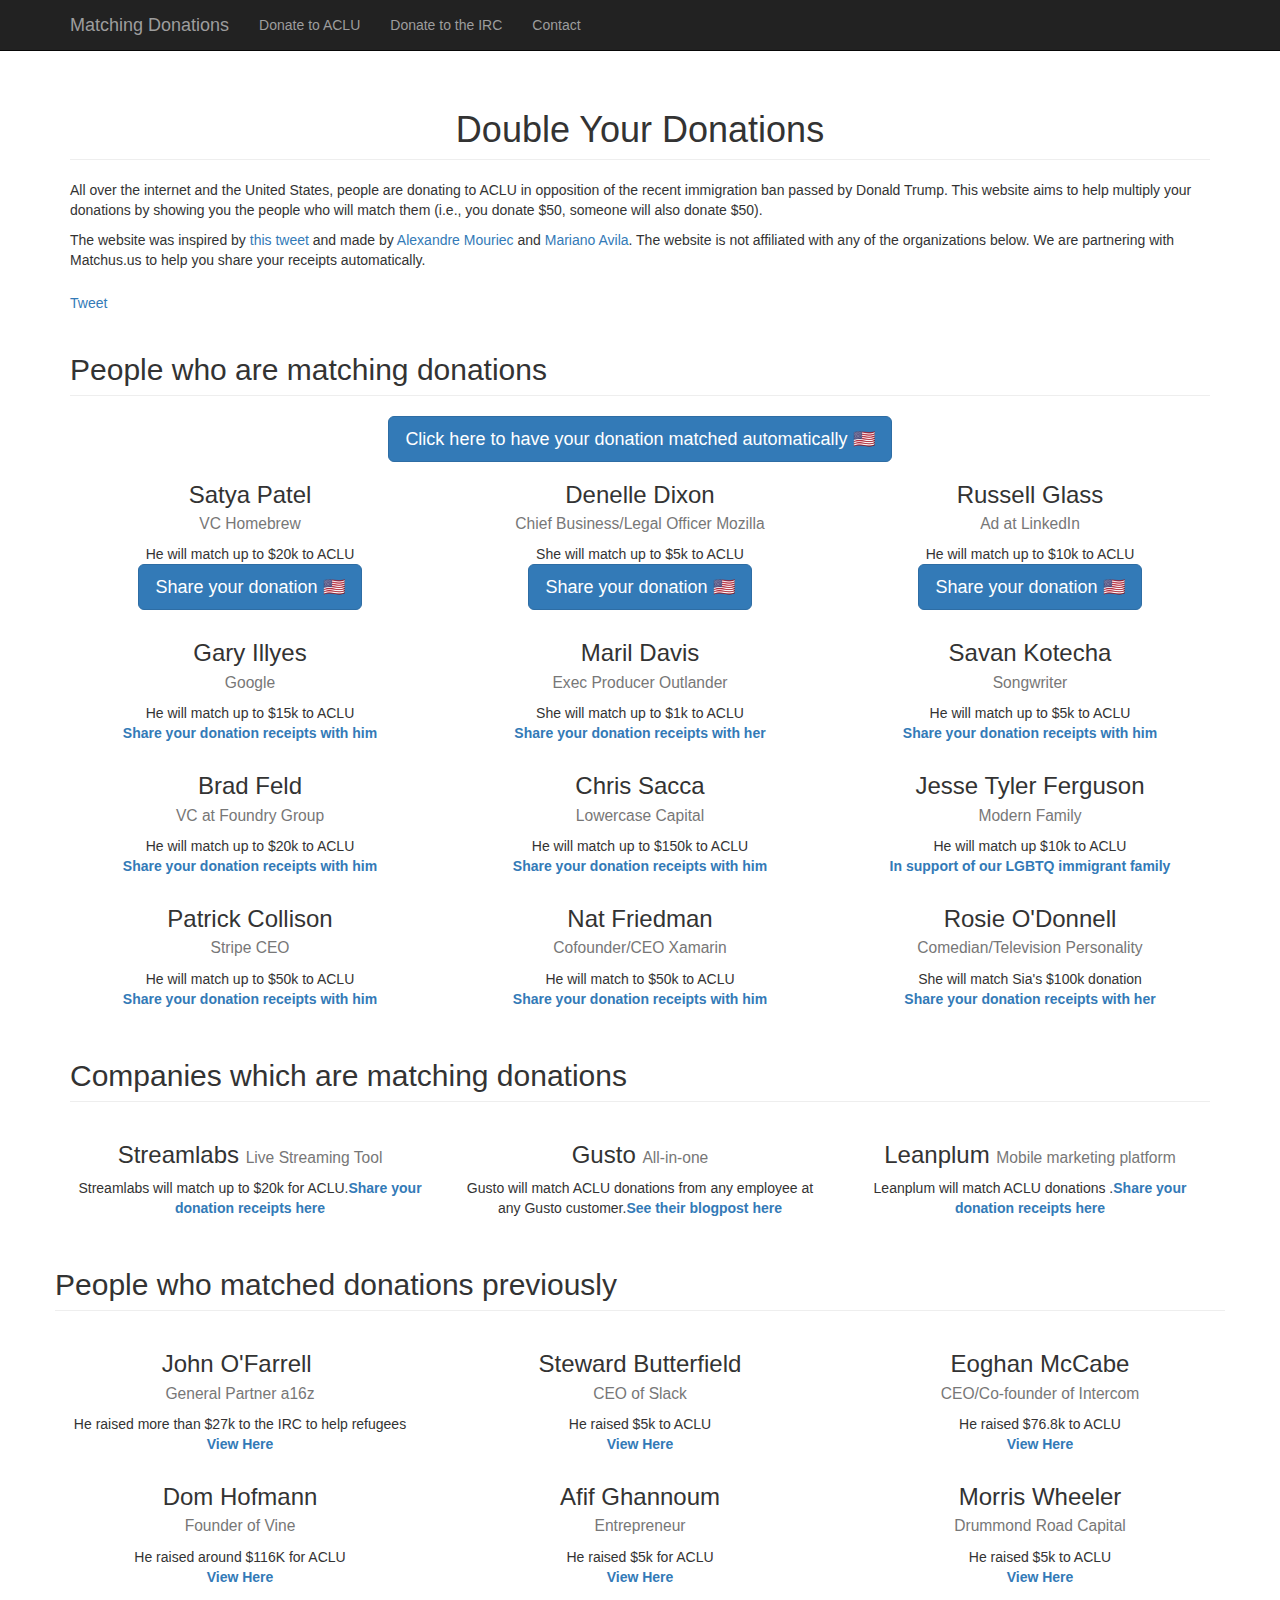
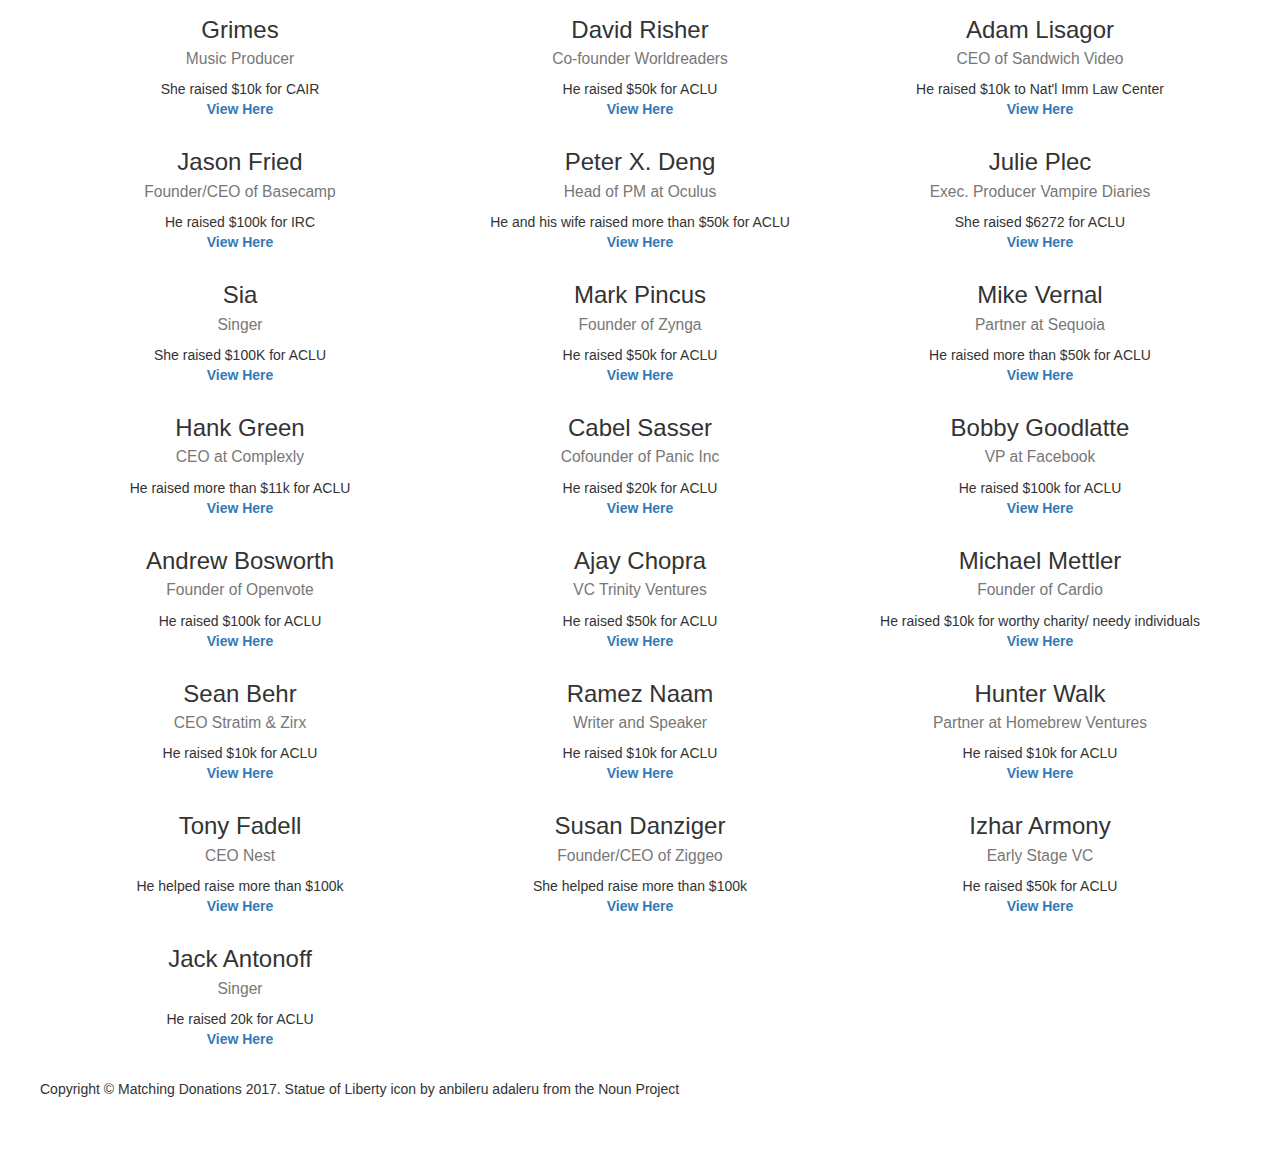
==== index.html @ 0b16f3bb "Update" ====
<!DOCTYPE html>
<html lang="en">

<head>

    <meta charset="utf-8">
    <meta http-equiv="X-UA-Compatible" content="IE=edge">
    <meta name="viewport" content="width=device-width, initial-scale=1">
    <meta name="description" content="">
    <meta name="author" content="">

    <title>Matching Donations</title>

    <!-- Bootstrap Core CSS -->
    <link href="css/bootstrap.min.css" rel="stylesheet">

    <!-- Custom CSS -->
    <link href="css/round-about.css" rel="stylesheet">
    <!-- Place favicon.ico and apple-touch-icon.png in the root directory -->
  	<link rel="shortcut icon" href="/favicon.ico" type="image/x-icon">
	<link rel="icon" href="/favicon.ico" type="image/x-icon">
	<script>
	  (function(i,s,o,g,r,a,m){i['GoogleAnalyticsObject']=r;i[r]=i[r]||function(){
	  (i[r].q=i[r].q||[]).push(arguments)},i[r].l=1*new Date();a=s.createElement(o),
	  m=s.getElementsByTagName(o)[0];a.async=1;a.src=g;m.parentNode.insertBefore(a,m)
	  })(window,document,'script','https://www.google-analytics.com/analytics.js','ga');

	  ga('create', 'UA-81465752-2', 'auto');
	  ga('send', 'pageview');

	</script>
    <!-- HTML5 Shim and Respond.js IE8 support of HTML5 elements and media queries -->
    <!-- WARNING: Respond.js doesn't work if you view the page via file:// -->
    <!--[if lt IE 9]>
        <script src="https://oss.maxcdn.com/libs/html5shiv/3.7.0/html5shiv.js"></script>
        <script src="https://oss.maxcdn.com/libs/respond.js/1.4.2/respond.min.js"></script>
    <![endif]-->

</head>

<body>

    <!-- Navigation -->
    <nav class="navbar navbar-inverse navbar-fixed-top" role="navigation">
        <div class="container">
            <!-- Brand and toggle get grouped for better mobile display -->
            <div class="navbar-header">
                <button type="button" class="navbar-toggle" data-toggle="collapse" data-target="#bs-example-navbar-collapse-1">
                    <span class="sr-only">Toggle navigation</span>
                    <span class="icon-bar"></span>
                    <span class="icon-bar"></span>
                    <span class="icon-bar"></span>
                </button>
                <a class="navbar-brand" href="#">Matching Donations</a>
            </div>
            <!-- Collect the nav links, forms, and other content for toggling -->
            <div class="collapse navbar-collapse" id="bs-example-navbar-collapse-1">
                <ul class="nav navbar-nav">
                    <li>
                        <a href="https://action.aclu.org/secure/donate-to-aclu" target="_blank">Donate to ACLU</a>
                    </li>
                    <li>
                        <a href="https://help.rescue.org/donate" target="_blank">Donate to the IRC</a>
                    </li>
                    <li>
                        <a href="https://alexandremouriec.typeform.com/to/BqnTBS" data-mode="1" target="_blank">Contact</a>
						<script>(function(){var qs,js,q,s,d=document,gi=d.getElementById,ce=d.createElement,gt=d.getElementsByTagName,id='typef_orm',b='https://s3-eu-west-1.amazonaws.com/share.typeform.com/';if(!gi.call(d,id)){js=ce.call(d,'script');js.id=id;js.src=b+'share.js';q=gt.call(d,'script')[0];q.parentNode.insertBefore(js,q)}id=id+'_';if(!gi.call(d,id)){qs=ce.call(d,'link');qs.rel='stylesheet';qs.id=id;qs.href=b+'share-button.css';s=gt.call(d,'head')[0];s.appendChild(qs,s)}})()</script>

                    </li>
                </ul>
            </div>
            <!-- /.navbar-collapse -->
        </div>
        <!-- /.container -->
    </nav>

    <!-- Page Content -->
    <div class="container">

        <!-- Introduction Row -->
        <div class="row">
            <div class="col-lg-12">
                <center><h1 class="page-header">Double Your Donations</h1></center>
                <p>All over the internet and the United States, people are donating to ACLU in opposition of the recent immigration ban passed by Donald Trump. This website aims to help multiply your donations by showing you the people who will match them (i.e., you donate $50, someone will also donate $50).</p>
                <p>The website was inspired by <a href="https://twitter.com/leepnet/status/825821432298905600">this tweet</a> and made by <a href="https://twitter.com/mrcalexandre">Alexandre Mouriec</a> and <a href="https://twitter.com/marianoaavila">Mariano Avila</a>. The website is not affiliated with any of the organizations below.
                We are partnering with Matchus.us to help you share your receipts automatically.</p>
            </div>
        </div>
        <a href="https://twitter.com/share" class="twitter-share-button" data-url="http://matchingdonations.us" data-text="If you want to donate to the @ACLU & get it matched, you can send your receipts to these people :" data-size="large" data-hashtags="matchingdonations" data-dnt="true">Tweet</a> <script>!function(d,s,id){var js,fjs=d.getElementsByTagName(s)[0],p=/^http:/.test(d.location)?'http':'https';if(!d.getElementById(id)){js=d.createElement(s);js.id=id;js.src=p+'://platform.twitter.com/widgets.js';fjs.parentNode.insertBefore(js,fjs);}}(document, 'script', 'twitter-wjs');</script>

        <iframe src="https://www.facebook.com/plugins/share_button.php?href=http%3A%2F%2Fmatchingdonations.us&layout=button_count&size=large&mobile_iframe=true&width=103&height=28&appId" width="103" height="28" style="border:none;overflow:hidden" scrolling="no" frameborder="0" allowTransparency="true"></iframe>

        <!-- Donations Row -->
        <div class="row">
            <div class="col-lg-12">
                <h2 class="page-header">People who are matching donations</h2>
            </div>
            <center><a target="_blank" href="http://matchus.us/aclu-matchers/"><button type="button" class="btn btn-primary btn-lg">Click here to have your donation matched automatically 🇺🇸</button></a></center>
            <div class="col-lg-4 col-sm-6 text-center">
                <img class="img-circle img-responsive img-center" src="https://pbs.twimg.com/profile_images/3020936963/4c05868072f5c50bf9613edb9afd33c9_200x200.png" alt="">
                <h3>Satya Patel
                <small><br>VC Homebrew</br></small>
                </h3>
                <p>He will match up to $20k to ACLU <strong><!--<a href="https://twitter.com/satyap/status/826507610518024192" target="_blank"><br>Share your donation receipts with him</br></a>--><a target="_blank" href="https://twitter.com/satyap/status/826507610518024192"><button type="button" class="btn btn-primary btn-lg">Share your donation 🇺🇸</button></a></strong></p>
                
            </div>
            <div class="col-lg-4 col-sm-6 text-center">
                <img class="img-circle img-responsive img-center" src="https://pbs.twimg.com/profile_images/770756947293249536/P8hnCiLa_200x200.jpg" alt="">
                <h3>Denelle Dixon
                <small><br>Chief Business/Legal Officer Mozilla</br></small>
                </h3>
                <p>She will match up to $5k to ACLU <strong><a target="_blank" href="https://twitter.com/DenelleDixon/status/825570792834347010"><button type="button" class="btn btn-primary btn-lg">Share your donation 🇺🇸</button></a></strong></p>
            </div>
            <div class="col-lg-4 col-sm-6 text-center">
                <img class="img-circle img-responsive img-center" src="https://pbs.twimg.com/profile_images/473261320138018816/L3corM5O_200x200.jpeg" alt="">
                <h3>Russell Glass
                <small><br>Ad at LinkedIn</br></small>
                </h3>
                <p>He will match up to $10k to ACLU <strong><a target="_blank" href="https://twitter.com/glassruss/status/825602771801903104"><button type="button" class="btn btn-primary btn-lg">Share your donation 🇺🇸</button></a></strong></p>
            </div>
            <div class="col-lg-4 col-sm-6 text-center">
                <img class="img-circle img-responsive img-center" src="https://pbs.twimg.com/profile_images/801668290741469184/ZCtOB3-Q_200x200.jpg" alt="">
                <h3>Gary Illyes
                <small><br>Google</br></small>
                </h3>
                <p>He will match up to $15k to ACLU <strong><a href="https://twitter.com/methode/status/825786829295190016" target="_blank"><br>Share your donation receipts with him</br></a></strong></p>
            </div>
            <div class="col-lg-4 col-sm-6 text-center">
                <img class="img-circle img-responsive img-center" src="https://pbs.twimg.com/profile_images/797417124318810112/NVqMETqO_200x200.jpg" alt="">
                <h3>Maril Davis
                <small><br>Exec Producer Outlander</br></small>
                </h3>
                <p>She will match up to $1k to ACLU <strong><a href="https://twitter.com/NightMaril/status/825635784761950209" target="_blank"><br>Share your donation receipts with her</br></a></strong></p>
            </div>
            <div class="col-lg-4 col-sm-6 text-center">
                <img class="img-circle img-responsive img-center" src="https://pbs.twimg.com/profile_images/682822635374297089/OOt2vKcR_200x200.jpg" alt="">
                <h3>Savan Kotecha
                <small><br>Songwriter</br></small>
                </h3>
                <p>He will match up to $5k to ACLU <strong><a href="https://twitter.com/Savan_Kotecha/status/825804383535271936" target="_blank"><br>Share your donation receipts with him</br></a></strong></p>
            </div>
            
           <div class="col-lg-4 col-sm-6 text-center">
                <img class="img-circle img-responsive img-center" src="https://pbs.twimg.com/profile_images/441605100440547328/vJhIbf6j_200x200.png" alt="">
                <h3>Brad Feld
                <small> <br>VC at Foundry Group</br></small>
                </h3>
                <p>He will match up to $20k to ACLU <strong><a href="https://twitter.com/bfeld/status/825810738371502085" target="_blank"><br>Share your donation receipts with him</br></a></strong></p>
            </div>
            <div class="col-lg-4 col-sm-6 text-center">
                <img class="img-circle img-responsive img-center" src="https://pbs.twimg.com/profile_images/668902554957316096/IpjBGyjC_200x200.jpg" alt="">
                <h3>Chris Sacca
                    <small><br> Lowercase Capital</br> </small>
                </h3>
                <p>He will match up to $150k to ACLU <strong><a href="https://twitter.com/sacca/status/825475296614707200" target="_blank"><br>Share your donation receipts with him</br> </a></strong></p>
            </div>
            <div class="col-lg-4 col-sm-6 text-center">
                <img class="img-circle img-responsive img-center" src="https://pbs.twimg.com/profile_images/722285637152477184/aS_U20az_200x200.jpg" alt="">
                <h3>Jesse Tyler Ferguson
                    <small> <br>Modern Family</br> </small>
                </h3>
                <p>He will match up $10k to ACLU <strong><a href="https://twitter.com/jessetyler/status/825902434664845313" target="_blank"><br>In support of our LGBTQ immigrant family</br></a></strong></p>
            </div>
            <div class="col-lg-4 col-sm-6 text-center">
                <img class="img-circle img-responsive img-center" src="https://pbs.twimg.com/profile_images/825622525342199809/_iAaSUQf_200x200.jpg" alt="">
                <h3>Patrick Collison
                    <small><br>Stripe CEO</br></small>
                </h3>
                <p>He will match up to $50k to ACLU <strong><a href="https://twitter.com/patrickc/status/825822726166237184" target="_blank"><br>Share your donation receipts with him</br></a></strong></p>
            </div>
            <div class="col-lg-4 col-sm-6 text-center">
                <img class="img-circle img-responsive img-center" src="https://pbs.twimg.com/profile_images/1677873294/image_200x200.jpg" alt="">
                <h3>Nat Friedman
                    <small><br>Cofounder/CEO Xamarin</br></small>
                </h3>
                <p>He will match to $50k to ACLU <strong><a href="https://twitter.com/natfriedman/status/825804757864325121" target="_blank"><br>Share your donation receipts with him</br> </a></strong></p>
            </div>
            <div class="col-lg-4 col-sm-6 text-center">
                <img class="img-circle img-responsive img-center" src="https://images.bwwstatic.com/columnpic6/200200D28C96D3-01E6-C3E4-448D5918470D1477.jpg" alt="">
                <h3>Rosie O'Donnell
                    <small><br>Comedian/Television Personality</br></small>
                </h3>
                <p>She will match Sia's $100k donation <strong><a href="https://twitter.com/Rosie/status/825536012763983872" target="_blank"><br>Share your donation receipts with her</br></a></strong></p>
            </div>
            
            
        </div>
<!-- Companies Donations Row -->
        <div class="row">
            <div class="col-lg-12">
                <h2 class="page-header">Companies which are matching donations</h2>
            </div>
            <div class="col-lg-4 col-sm-6 text-center">
                <img class="img-circle img-responsive img-center" src="https://pbs.twimg.com/profile_images/814330433211080704/0a0GK0bT_200x200.jpg" alt="">
                <h3>Streamlabs
                    <small>Live Streaming Tool</small>
                </h3>
                <p>Streamlabs will match up to $20k for ACLU.<strong><a href="https://twitter.com/StreamlabsHQ" target="_blank">Share your donation receipts here</a></strong></p>
            </div>
            <div class="col-lg-4 col-sm-6 text-center">
                <img class="img-circle img-responsive img-center" src="https://pbs.twimg.com/profile_images/755183199580413952/u73fF5HB_200x200.jpg" alt="">
                <h3>Gusto
                    <small>All-in-one</small>
                </h3>
                <p>Gusto will match ACLU donations from any employee at any Gusto customer.<strong><a href="http://gusto.com/blog/gusto-giving-stand-up-for-equal-rights/" target="_blank">See their blogpost here</a></strong></p>
            </div>
            <div class="col-lg-4 col-sm-6 text-center">
                <img class="img-circle img-responsive img-center" src="https://pbs.twimg.com/profile_images/747463012454277120/bBJhf9uf_200x200.jpg" alt="">
                <h3>Leanplum
                    <small>Mobile marketing platform</small>
                </h3>
                <p>Leanplum will match ACLU donations .<strong><a href="https://twitter.com/leanplum/status/826550731347992579" target="_blank">Share your donation receipts here</a></strong></p>
            </div>
            
<!-- Past Donations Row -->
        <div class="row">
            <div class="col-lg-12">
                <h2 class="page-header">People who matched donations previously</h2>
            </div>
            <div class="col-lg-4 col-sm-6 text-center">
                <img class="img-circle img-responsive img-center" src="https://pbs.twimg.com/profile_images/1639313949/ofarrell_john_abosch_200x200.jpg" alt="">
                <h3>John O'Farrell
‏               <small><br>General Partner a16z</br></small>
                </h3>
                <p>He raised more than $27k to the IRC to help refugees <strong><a href="https://twitter.com/johnofa/status/827985839154032640" target="_blank"><br>View Here</br></a></strong></p>
            </div>
            <div class="col-lg-4 col-sm-6 text-center">
                <img class="img-circle img-responsive img-center" src="https://pbs.twimg.com/profile_images/796613957322555392/xi0XhTLy_200x200.jpg" alt="">
                <h3>Steward Butterfield
                <small><br> CEO of Slack </br></small>
                </h3>
                <p>He raised $5k to ACLU <strong><a href="https://twitter.com/stewart/status/827750723026685952" target="_blank"><br>View Here</br></a></strong></p>
            </div>
            <div class="col-lg-4 col-sm-6 text-center">
                <img class="img-circle img-responsive img-center" src="https://pbs.twimg.com/profile_images/595009944568508416/QfbEVxbb_200x200.jpg" alt="">
                <h3>Eoghan McCabe
                    <small><br>CEO/Co-founder of Intercom</br></small>
                </h3>
                <p>He raised $76.8k to ACLU <strong><a href="https://twitter.com/eoghan/status/827319853203591169" target="_blank"><br>View Here</br> </a></strong></p>
            </div>
            <div class="col-lg-4 col-sm-6 text-center">
                <img class="img-circle img-responsive img-center" src="https://pbs.twimg.com/profile_images/465999349227737088/H3Xl8anY_200x200.jpeg" alt="">
                <h3>Dom Hofmann
                    <small><br> Founder of Vine</br> </small>
                </h3>
                <p>He raised around $116K for ACLU <strong><a href="https://twitter.com/dhof/status/825758855850246145" target="_blank"><br>View Here</br></a></strong></p>
            </div>
            <div class="col-lg-4 col-sm-6 text-center">
                <img class="img-circle img-responsive img-center" src="https://pbs.twimg.com/profile_images/597905028704264194/X8hBnVkJ_200x200.png" alt="">
                <h3>Afif Ghannoum
                    <small><br>Entrepreneur</br></small>
                </h3>
                <p>He raised $5k for ACLU <strong><a href="https://twitter.com/mowheeler/status/827186069573623809" target="_blank"><br>View Here</br></a></strong></p>
            </div>
            <div class="col-lg-4 col-sm-6 text-center">
                <img class="img-circle img-responsive img-center" src="https://pbs.twimg.com/profile_images/810496116882018304/_5ulj4yk_200x200.jpg" alt="">
                <h3>Morris Wheeler
                    <small><br>Drummond Road Capital</br></small>
                </h3>
                <p>He raised $5k to ACLU <strong><a href="https://twitter.com/mowheeler/status/827186069573623809" target="_blank"><br>View Here</br></a></strong></p>
            </div>
		<div class="col-lg-4 col-sm-6 text-center">
                <img class="img-circle img-responsive img-center" src="https://pbs.twimg.com/profile_images/827714559871840256/HfJ1PwVA_200x200.jpg" alt="">
                <h3>Grimes
                    <small><br> Music Producer</br> </small>
                </h3>
                <p>She raised $10k for CAIR <strong><a href="https://twitter.com/Grimezsz/status/825526619406114816" target="_blank"><br>View Here</br></a></strong></p>
            </div>
		<div class="col-lg-4 col-sm-6 text-center">
                <img class="img-circle img-responsive img-center" src="https://pbs.twimg.com/profile_images/491385177839378432/LrnRm8Cw_200x200.jpeg" alt="">
                <h3>David Risher
                <small><br> Co-founder Worldreaders </br></small>
                </h3>
                <p>He raised $50k for ACLU <strong><a href="https://twitter.com/davidrisherWR/status/826595361963679744" target="_blank"><br>View Here</br></a></strong></p>
            </div>
	   <div class="col-lg-4 col-sm-6 text-center">
                <img class="img-circle img-responsive img-center" src="https://pbs.twimg.com/profile_images/468093984254869504/v9cqPGPh_200x200.png" alt="">
                <h3>Adam Lisagor
                <small><br>CEO of Sandwich Video</br></small>
                </h3>
                <p>He raised $10k to Nat'l Imm Law Center<strong><a href="https://twitter.com/adamlisagor/status/826496109597954048" target="_blank"><br>View Here</br></a></strong></p>
	</div>
		<div class="col-lg-4 col-sm-6 text-center">
                <img class="img-circle img-responsive img-center" src="https://pbs.twimg.com/profile_images/3413742921/0e9ef95e76c4a965b9b177fa2267d6c1_200x200.png" alt="">
                <h3>Jason Fried
                    <small><br> Founder/CEO of Basecamp</br> </small>
                </h3>
                <p>He raised $100k for IRC <strong><a href="https://twitter.com/adamlisagor/status/826885814416084998" target="_blank"><br>View Here</br></a></strong></p>
            </div>
	    <div class="col-lg-4 col-sm-6 text-center">
                <img class="img-circle img-responsive img-center" src="https://pbs.twimg.com/profile_images/3598334535/805ea8849134b2ba3f674a5cbdb4272e_200x200.jpeg" alt="">
                <h3>Peter X. Deng
                <small><br>Head of PM at Oculus</br></small>
	    </h3>
                <p>He and his wife raised more than $50k for ACLU<strong><a href="https://www.facebook.com/photo.php?fbid=10102858666660893&set=a.567688211113.2163128.205109&type=3&theater" target="_blank"><br>View Here</br></a></strong></p>
            </div>
            <div class="col-lg-4 col-sm-6 text-center">
                <img class="img-circle img-responsive img-center" src="https://pbs.twimg.com/profile_images/603444142299942912/2BPe_VUf_200x200.jpg" alt="">
                <h3>Julie Plec
                    <small><br>Exec. Producer Vampire Diaries</br></small>
                </h3>
                <p>She raised $6272 for ACLU<strong><a href="https://twitter.com/julieplec/with_replies" target="_blank"><br>View Here</br></a></strong></p>
            </div>
            <div class="col-lg-4 col-sm-6 text-center">
                <img class="img-circle img-responsive img-center" src="https://pbs.twimg.com/profile_images/692921625801592833/sny-shV1_200x200.png" alt="">
                <h3>Sia
                    <small><br>Singer</br></small>
                </h3>
                <p>She raised $100K for ACLU<strong><a href="https://twitter.com/Sia/with_replies" target="_blank"><br>View Here</br></a></strong></p>
            </div>
            <div class="col-lg-4 col-sm-6 text-center">
                <img class="img-circle img-responsive img-center" src="https://pbs.twimg.com/profile_images/625078869104553984/frrP3vYy_200x200.jpg" alt="">
                <h3>Mark Pincus
                    <small><br>Founder of Zynga</br></small>
                </h3>
                <p>He raised $50k for ACLU <strong><a href="https://twitter.com/markpinc/status/826513686923616256" target="_blank"><br>View Here</br></a></strong></p>
            </div>
            <div class="col-lg-4 col-sm-6 text-center">
                <img class="img-circle img-responsive img-center" src="https://pbs.twimg.com/profile_images/710665408785698816/T_-Eul8R_200x200.jpg" alt="">
                <h3>Mike Vernal
                    <small><br>Partner at Sequoia</br></small>
                </h3>
                <p>He raised more than $50k for ACLU <strong><a href="https://twitter.com/mvernal/status/8258918402094571538" target="_blank"><br>View Here</br> </a></strong><p></p></p>
            </div>
            <div class="col-lg-4 col-sm-6 text-center">
                <img class="img-circle img-responsive img-center" src="https://pbs.twimg.com/profile_images/668834117685874688/nAsJZ3j7_200x200.png" alt="">
                <h3>Hank Green
                    <small> <br>CEO at Complexly</br> </small>
                </h3>
                <p>He raised more than $11k for ACLU <strong><a href="https://twitter.com/hankgreen/status/8265138077029089322" target="_blank"><br>View Here</br></a></strong></p>
            </div>
            <div class="col-lg-4 col-sm-6 text-center">
                <img class="img-circle img-responsive img-center" src="https://pbs.twimg.com/profile_images/763137848916660224/Llcjv9V5_200x200.jpg" alt="">
                <h3>Cabel Sasser
                <small><br>Cofounder of Panic Inc</br></small>
                </h3>
                <p>He raised $20k for ACLU <strong><a href="https://twitter.com/cabel/status/825584931946459136" target="_blank"><br>View Here</br></a></strong></p>
            </div>
            <div class="col-lg-4 col-sm-6 text-center">
                <img class="img-circle img-responsive img-center" src="https://pbs.twimg.com/profile_images/796481884221865984/ly6p8JYs_200x200.jpg" alt="">
                <h3>Bobby Goodlatte
                    <small><br>VP at Facebook</br></small>
                </h3>
                <p>He raised $100k for ACLU <strong><a href="https://twitter.com/boztank/status/825960975371165696" target="_blank"><br>View Here</br> </a></strong></p>
            </div>
            <div class="col-lg-4 col-sm-6 text-center">
                <img class="img-circle img-responsive img-center" src="https://pbs.twimg.com/profile_images/688777100287868928/SMG9k2Og_200x200.jpg" alt="">
                <h3>Andrew Bosworth
                    <small><br>Founder of Openvote</br></small>
                </h3>
                <p>He raised $100k for ACLU <strong><a href="https://twitter.com/boztank/status/825903365402030080" target="_blank"><br>View Here</br> </a></strong></p>
            </div>
            <div class="col-lg-4 col-sm-6 text-center">
                <img class="img-circle img-responsive img-center" src="https://pbs.twimg.com/profile_images/621165335668862976/NtxFcezA_200x200.jpg" alt="">
                <h3>Ajay Chopra
                <small><br> VC Trinity Ventures</br></small>
                </h3>
                <p>He raised $50k for ACLU <strong><a href="https://twitter.com/AjayChopra/status/826348578947821568" target="_blank"><br>View Here</br></a></strong></p>
            </div>
            <div class="col-lg-4 col-sm-6 text-center">
                <img class="img-circle img-responsive img-center" src="https://pbs.twimg.com/profile_images/826142192389365760/zc2EKODr_200x200.jpg" alt="">
                <h3>Michael Mettler
                <small><br>Founder of Cardio</br> </small>
                </h3>
                <p>He raised $10k for worthy charity/ needy individuals <strong><a href="https://twitter.com/mettler/status/826147257791639552" target="_blank"><br>View Here</br></a></strong></p>
            </div>
            <div class="col-lg-4 col-sm-6 text-center">
                <img class="img-circle img-responsive img-center" src="https://pbs.twimg.com/profile_images/799729067582857216/SUvFqoMw_200x200.jpg" alt="">
                <h3>Sean Behr
                <small><br>CEO Stratim & Zirx</br></small>
                </h3>
                <p>He raised $10k for ACLU <strong><a href="https://twitter.com/seanbehr/status/826087300941611008" target="_blank"><br>View Here</br></a></strong></p>
            </div>
            <div class="col-lg-4 col-sm-6 text-center">
                <img class="img-circle img-responsive img-center" src="https://pbs.twimg.com/profile_images/652646897077854208/aDT2MGoK_200x200.jpg" alt="">
                <h3>Ramez Naam
                <small> <br>Writer and Speaker</br> </small>
                </h3>
                <p>He raised $10k for ACLU <strong><a href="https://twitter.com/ramez/status/826247983612112896" target="_blank"><br>View Here</br></a></strong></p>
            </div>
            <div class="col-lg-4 col-sm-6 text-center">
                <img class="img-circle img-responsive img-center" src="https://pbs.twimg.com/profile_images/823402169055383553/5pcvIgIH_200x200.jpg" alt="">
                <h3>Hunter Walk
                    <small><br> Partner at Homebrew Ventures</br> </small>
                </h3>
                <p>He raised $10k for ACLU <strong><a href="https://twitter.com/hunterwalk/status/825805669416714241" target="_blank"><br>View Here</br></a></strong></p>
            </div>
            <div class="col-lg-4 col-sm-6 text-center">
                <img class="img-circle img-responsive img-center" src="https://pbs.twimg.com/profile_images/3687127348/3b107c410d2ace020fc24c6edcba326d_200x200.jpeg" alt="">
                <h3>Tony Fadell
                <small> <br>CEO Nest</br></small>
                </h3>
                <p>He helped raise more than $100k <strong><a href="https://twitter.com/bfeld/status/825810738371502085" target="_blank"><br>View Here</br></a></strong></p>
            </div>
			<div class="col-lg-4 col-sm-6 text-center">
                <img class="img-circle img-responsive img-center" src="https://pbs.twimg.com/profile_images/671786018798878721/dJdr8ptw_200x200.jpg" alt="">
                <h3>Susan Danziger
                <small><br>Founder/CEO of Ziggeo</br></small>
                </h3>
                <p>She helped raise more than $100k <strong><a href="http://susandanziger.com/post/156578779422/a-kickass-day-raising-money-for-the-aclu#title_post" target="_blank"><br>View Here</br></a></strong></p>
            </div>
            <div class="col-lg-4 col-sm-6 text-center">
                <img class="img-circle img-responsive img-center" src="https://pbs.twimg.com/profile_images/1187484689/armony_200x200.jpg" alt="">
                <h3>Izhar Armony
                <small><br>Early Stage VC</br></small>
                </h3>
                <p>He raised $50k for ACLU <strong><a href="https://twitter.com/izhararmony/status/825832858581282816" target="_blank"><br>View Here</br></a></strong></p>
            </div>
            <div class="col-lg-4 col-sm-6 text-center">
                <img class="img-circle img-responsive img-center" src="https://pbs.twimg.com/profile_images/704356030197604352/Qm7BSc-j_200x200.jpg" alt="">
                <h3>Jack Antonoff
                    <small><br>Singer</br></small>
                </h3>
                <p>He raised 20k for ACLU <strong><a href="https://twitter.com/jackantonoff/status/825527049909571584" target="_blank"><br> View Here</br></a></strong></p>
            </div>
	  
        <!-- Footer -->
        <footer>
            <div class="row">
                <div class="col-lg-12">
                    <p><br>Copyright &copy; Matching Donations 2017. Statue of Liberty icon by anbileru adaleru from the Noun Project</br></p>
                </div>
                <!-- /.col-lg-12 -->
            </div>
            <!-- /.row -->
        </footer>

    </div>
    <!-- /.container -->

    <!-- jQuery -->
    <script src="js/jquery.js"></script>

    <!-- Bootstrap Core JavaScript -->
    <script src="js/bootstrap.min.js"></script>
	
</body>

</html>
---- css/round-about.css ----
/*!
 * Start Bootstrap - Round About (http://startbootstrap.com/)
 * Copyright 2013-2016 Start Bootstrap
 * Licensed under MIT (https://github.com/BlackrockDigital/startbootstrap/blob/gh-pages/LICENSE)
 */

body {
    padding-top: 70px; /* Required padding for .navbar-fixed-top. Remove if using .navbar-static-top. Change if height of navigation changes. */
}

.img-center {
	margin: 0 auto;
}

footer {
    margin: 50px 0;
}
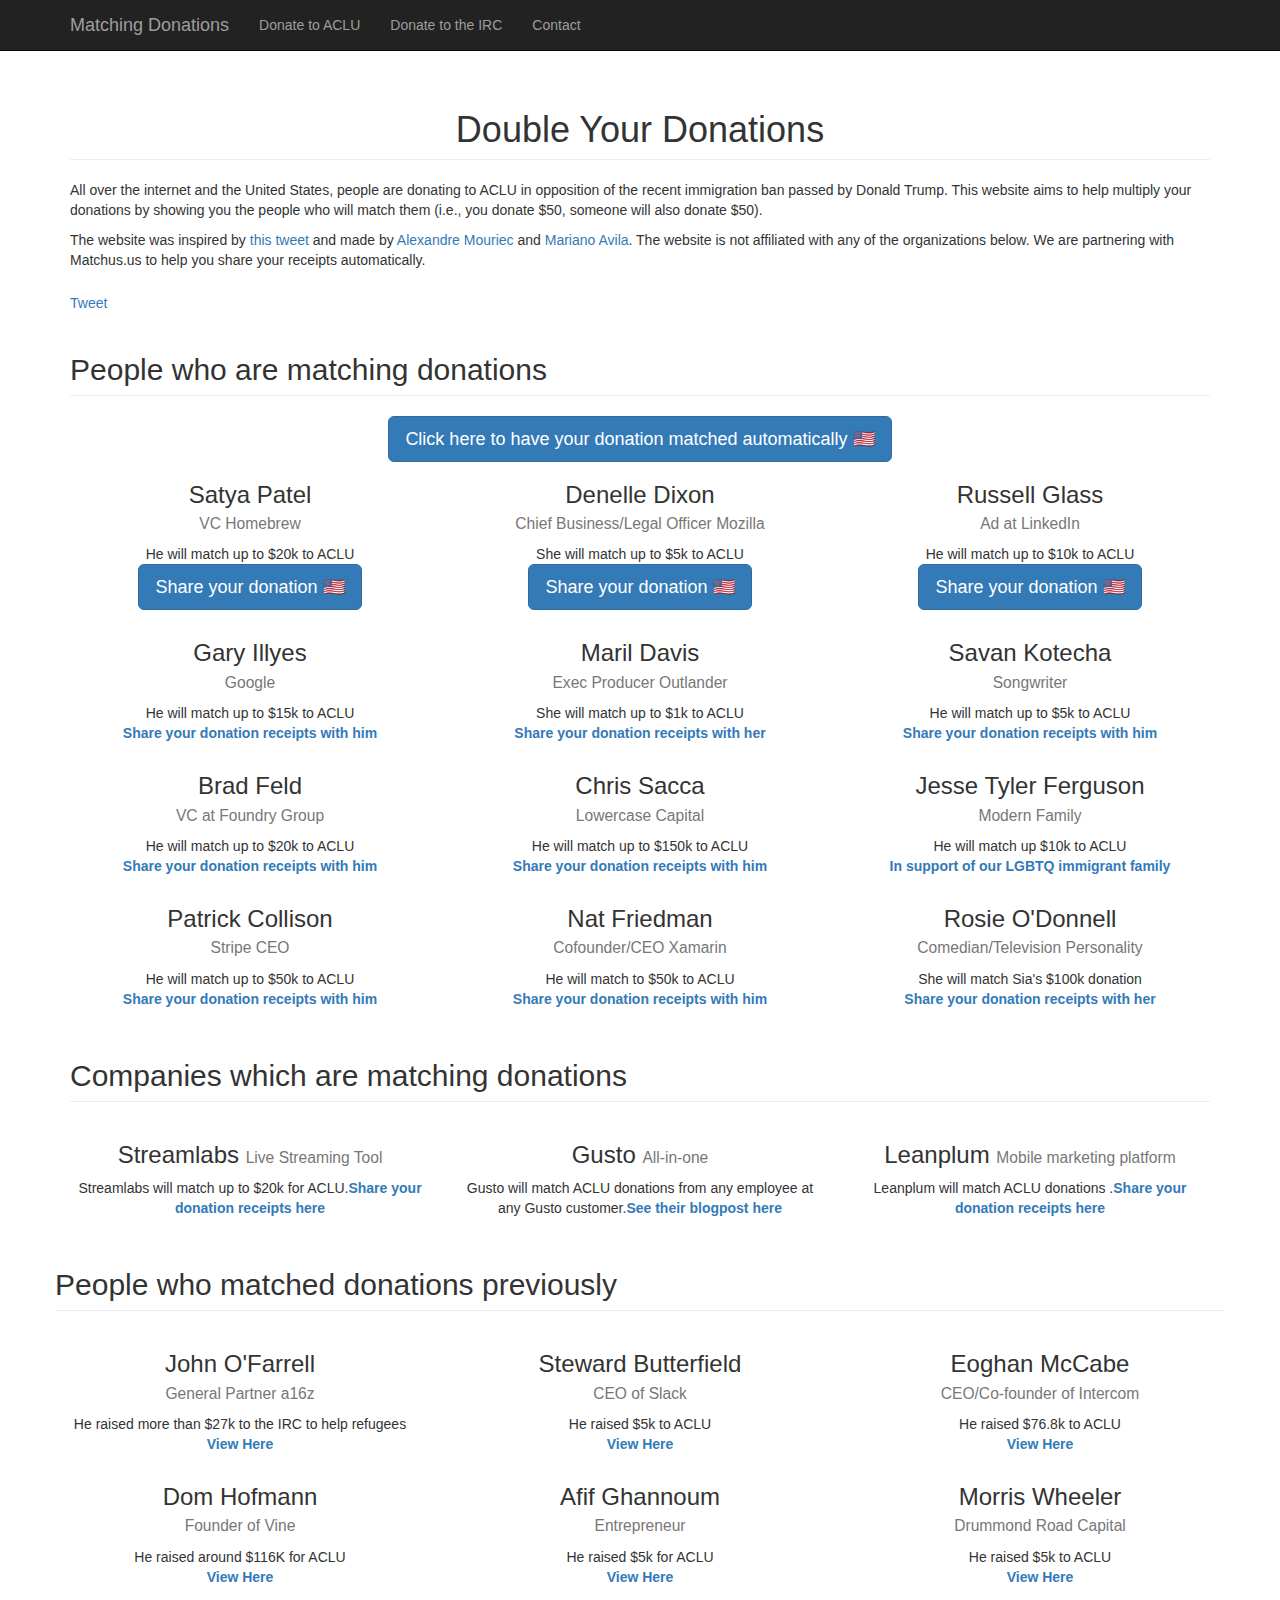
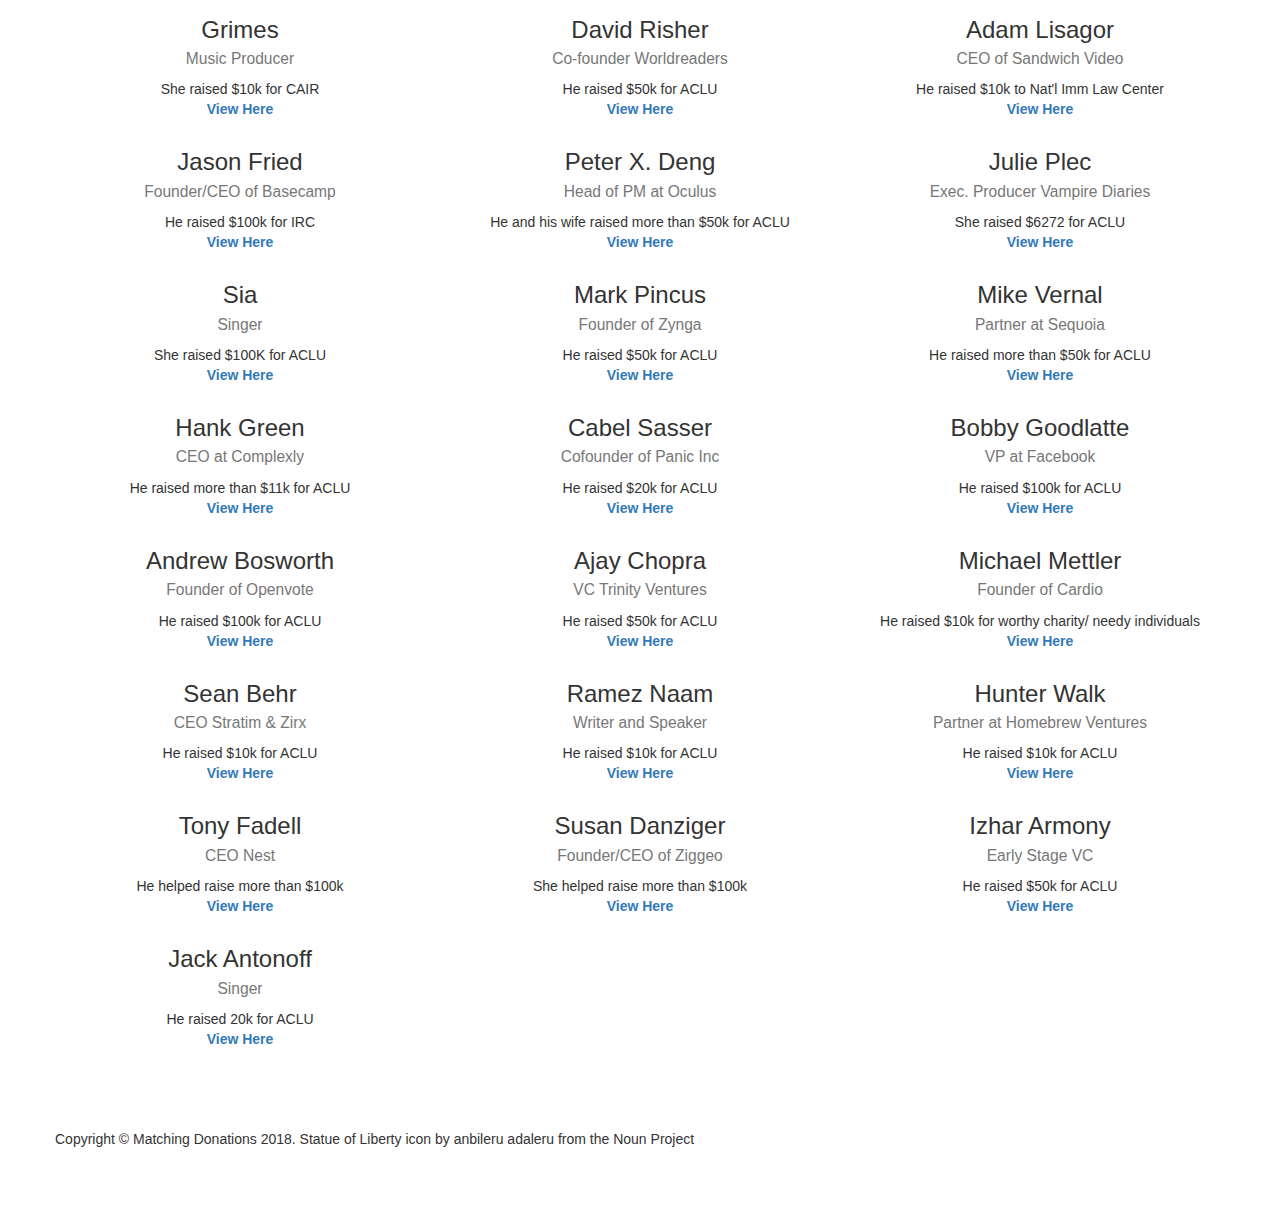
==== commit ed1cb375: "Update 18/03/2019" ====
--- a/index.html
+++ b/index.html
@@ -6,9 +6,11 @@
     <meta charset="utf-8">
     <meta http-equiv="X-UA-Compatible" content="IE=edge">
     <meta name="viewport" content="width=device-width, initial-scale=1">
-    <meta name="description" content="">
+    <meta name="description" content="All over the internet and the United States, people are donating to ACLU in opposition of the recent immigration ban passed by Donald Trump. This website aims to help multiply your donations by showing you the people who will match them (i.e., you donate $50, someone will also donate $50).">
     <meta name="author" content="">
-
+    <meta property="og:image" content="/image.png" />
+    <meta property="og:image:width" content="980" />
+    <meta property="og:image:height" content="600" />
     <title>Matching Donations</title>
 
     <!-- Bootstrap Core CSS -->
@@ -17,16 +19,23 @@
     <!-- Custom CSS -->
     <link href="css/round-about.css" rel="stylesheet">
     <!-- Place favicon.ico and apple-touch-icon.png in the root directory -->
-  	<link rel="shortcut icon" href="/favicon.ico" type="image/x-icon">
-	<link rel="icon" href="/favicon.ico" type="image/x-icon">
-	<script>
-	  (function(i,s,o,g,r,a,m){i['GoogleAnalyticsObject']=r;i[r]=i[r]||function(){
-	  (i[r].q=i[r].q||[]).push(arguments)},i[r].l=1*new Date();a=s.createElement(o),
-	  m=s.getElementsByTagName(o)[0];a.async=1;a.src=g;m.parentNode.insertBefore(a,m)
-	  })(window,document,'script','https://www.google-analytics.com/analytics.js','ga');
-
-	  ga('create', 'UA-81465752-2', 'auto');
-	  ga('send', 'pageview');
+    <link rel="shortcut icon" href="/favicon.ico" type="image/x-icon">
+    <link rel="icon" href="/favicon.ico" type="image/x-icon">
+    <script>
+        (function(i, s, o, g, r, a, m) {
+			i['GoogleAnalyticsObject'] = r;
+			i[r] = i[r] || function() {
+				(i[r].q = i[r].q || []).push(arguments)
+			}, i[r].l = 1 * new Date();
+			a = s.createElement(o),
+				m = s.getElementsByTagName(o)[0];
+			a.async = 1;
+			a.src = g;
+			m.parentNode.insertBefore(a, m)
+		})(window, document, 'script', 'https://www.google-analytics.com/analytics.js', 'ga');
+
+		ga('create', 'UA-81465752-2', 'auto');
+		ga('send', 'pageview');
 
 	</script>
     <!-- HTML5 Shim and Respond.js IE8 support of HTML5 elements and media queries -->
@@ -64,7 +73,33 @@
                     </li>
                     <li>
                         <a href="https://alexandremouriec.typeform.com/to/BqnTBS" data-mode="1" target="_blank">Contact</a>
-						<script>(function(){var qs,js,q,s,d=document,gi=d.getElementById,ce=d.createElement,gt=d.getElementsByTagName,id='typef_orm',b='https://s3-eu-west-1.amazonaws.com/share.typeform.com/';if(!gi.call(d,id)){js=ce.call(d,'script');js.id=id;js.src=b+'share.js';q=gt.call(d,'script')[0];q.parentNode.insertBefore(js,q)}id=id+'_';if(!gi.call(d,id)){qs=ce.call(d,'link');qs.rel='stylesheet';qs.id=id;qs.href=b+'share-button.css';s=gt.call(d,'head')[0];s.appendChild(qs,s)}})()</script>
+                        <script>
+                            (function() {
+								var qs, js, q, s, d = document,
+									gi = d.getElementById,
+									ce = d.createElement,
+									gt = d.getElementsByTagName,
+									id = 'typef_orm',
+									b = 'https://s3-eu-west-1.amazonaws.com/share.typeform.com/';
+								if (!gi.call(d, id)) {
+									js = ce.call(d, 'script');
+									js.id = id;
+									js.src = b + 'share.js';
+									q = gt.call(d, 'script')[0];
+									q.parentNode.insertBefore(js, q)
+								}
+								id = id + '_';
+								if (!gi.call(d, id)) {
+									qs = ce.call(d, 'link');
+									qs.rel = 'stylesheet';
+									qs.id = id;
+									qs.href = b + 'share-button.css';
+									s = gt.call(d, 'head')[0];
+									s.appendChild(qs, s)
+								}
+							})()
+
+						</script>
 
                     </li>
                 </ul>
@@ -80,13 +115,27 @@
         <!-- Introduction Row -->
         <div class="row">
             <div class="col-lg-12">
-                <center><h1 class="page-header">Double Your Donations</h1></center>
+                <center>
+                    <h1 class="page-header">Double Your Donations</h1>
+                </center>
                 <p>All over the internet and the United States, people are donating to ACLU in opposition of the recent immigration ban passed by Donald Trump. This website aims to help multiply your donations by showing you the people who will match them (i.e., you donate $50, someone will also donate $50).</p>
-                <p>The website was inspired by <a href="https://twitter.com/leepnet/status/825821432298905600">this tweet</a> and made by <a href="https://twitter.com/mrcalexandre">Alexandre Mouriec</a> and <a href="https://twitter.com/marianoaavila">Mariano Avila</a>. The website is not affiliated with any of the organizations below.
-                We are partnering with Matchus.us to help you share your receipts automatically.</p>
+                <p>The website was inspired by <a href="https://twitter.com/leepnet/status/825821432298905600">this tweet</a> and made by <a href="https://twitter.com/mrcalexandre">Alexandre Mouriec</a> and <a href="https://twitter.com/marianoaavila">Mariano Avila</a>. The website is not affiliated with any of the organizations below. We are partnering with Matchus.us to help you share your receipts automatically.</p>
             </div>
         </div>
-        <a href="https://twitter.com/share" class="twitter-share-button" data-url="http://matchingdonations.us" data-text="If you want to donate to the @ACLU & get it matched, you can send your receipts to these people :" data-size="large" data-hashtags="matchingdonations" data-dnt="true">Tweet</a> <script>!function(d,s,id){var js,fjs=d.getElementsByTagName(s)[0],p=/^http:/.test(d.location)?'http':'https';if(!d.getElementById(id)){js=d.createElement(s);js.id=id;js.src=p+'://platform.twitter.com/widgets.js';fjs.parentNode.insertBefore(js,fjs);}}(document, 'script', 'twitter-wjs');</script>
+        <a href="https://twitter.com/share" class="twitter-share-button" data-url="http://matchingdonations.us" data-text="If you want to donate to the @ACLU & get it matched, you can send your receipts to these people :" data-size="large" data-hashtags="matchingdonations" data-dnt="true">Tweet</a>
+        <script>
+            ! function(d, s, id) {
+				var js, fjs = d.getElementsByTagName(s)[0],
+					p = /^http:/.test(d.location) ? 'http' : 'https';
+				if (!d.getElementById(id)) {
+					js = d.createElement(s);
+					js.id = id;
+					js.src = p + '://platform.twitter.com/widgets.js';
+					fjs.parentNode.insertBefore(js, fjs);
+				}
+			}(document, 'script', 'twitter-wjs');
+
+		</script>
 
         <iframe src="https://www.facebook.com/plugins/share_button.php?href=http%3A%2F%2Fmatchingdonations.us&layout=button_count&size=large&mobile_iframe=true&width=103&height=28&appId" width="103" height="28" style="border:none;overflow:hidden" scrolling="no" frameborder="0" allowTransparency="true"></iframe>
 
@@ -99,341 +148,345 @@
             <div class="col-lg-4 col-sm-6 text-center">
                 <img class="img-circle img-responsive img-center" src="https://pbs.twimg.com/profile_images/3020936963/4c05868072f5c50bf9613edb9afd33c9_200x200.png" alt="">
                 <h3>Satya Patel
-                <small><br>VC Homebrew</br></small>
-                </h3>
-                <p>He will match up to $20k to ACLU <strong><!--<a href="https://twitter.com/satyap/status/826507610518024192" target="_blank"><br>Share your donation receipts with him</br></a>--><a target="_blank" href="https://twitter.com/satyap/status/826507610518024192"><button type="button" class="btn btn-primary btn-lg">Share your donation 🇺🇸</button></a></strong></p>
-                
+                    <small><br>VC Homebrew<br /></small>
+                </h3>
+                <p>He will match up to $20k to ACLU <strong>
+                        <!--<a href="https://twitter.com/satyap/status/826507610518024192" target="_blank"><br>Share your donation receipts with him<br/></a>--><a target="_blank" href="https://twitter.com/satyap/status/826507610518024192"><button type="button" class="btn btn-primary btn-lg">Share your donation 🇺🇸</button></a></strong></p>
+
             </div>
             <div class="col-lg-4 col-sm-6 text-center">
                 <img class="img-circle img-responsive img-center" src="https://pbs.twimg.com/profile_images/770756947293249536/P8hnCiLa_200x200.jpg" alt="">
                 <h3>Denelle Dixon
-                <small><br>Chief Business/Legal Officer Mozilla</br></small>
+                    <small><br>Chief Business/Legal Officer Mozilla<br /></small>
                 </h3>
                 <p>She will match up to $5k to ACLU <strong><a target="_blank" href="https://twitter.com/DenelleDixon/status/825570792834347010"><button type="button" class="btn btn-primary btn-lg">Share your donation 🇺🇸</button></a></strong></p>
             </div>
             <div class="col-lg-4 col-sm-6 text-center">
                 <img class="img-circle img-responsive img-center" src="https://pbs.twimg.com/profile_images/473261320138018816/L3corM5O_200x200.jpeg" alt="">
                 <h3>Russell Glass
-                <small><br>Ad at LinkedIn</br></small>
+                    <small><br>Ad at LinkedIn<br /></small>
                 </h3>
                 <p>He will match up to $10k to ACLU <strong><a target="_blank" href="https://twitter.com/glassruss/status/825602771801903104"><button type="button" class="btn btn-primary btn-lg">Share your donation 🇺🇸</button></a></strong></p>
             </div>
             <div class="col-lg-4 col-sm-6 text-center">
-                <img class="img-circle img-responsive img-center" src="https://pbs.twimg.com/profile_images/801668290741469184/ZCtOB3-Q_200x200.jpg" alt="">
+                <img class="img-circle img-responsive img-center" src="https://pbs.twimg.com/profile_images/869439903976894465/iNCTHDkx_200x200.jpg" alt="">
                 <h3>Gary Illyes
-                <small><br>Google</br></small>
-                </h3>
-                <p>He will match up to $15k to ACLU <strong><a href="https://twitter.com/methode/status/825786829295190016" target="_blank"><br>Share your donation receipts with him</br></a></strong></p>
-            </div>
-            <div class="col-lg-4 col-sm-6 text-center">
-                <img class="img-circle img-responsive img-center" src="https://pbs.twimg.com/profile_images/797417124318810112/NVqMETqO_200x200.jpg" alt="">
+                    <small><br>Google<br /></small>
+                </h3>
+                <p>He will match up to $15k to ACLU <strong><a href="https://twitter.com/methode/status/825786829295190016" target="_blank"><br>Share your donation receipts with him<br /></a></strong></p>
+            </div>
+            <div class="col-lg-4 col-sm-6 text-center">
+                <img class="img-circle img-responsive img-center" src="https://pbs.twimg.com/profile_images/934460028702007296/8x5w_kq8_200x200.jpg" alt="">
                 <h3>Maril Davis
-                <small><br>Exec Producer Outlander</br></small>
-                </h3>
-                <p>She will match up to $1k to ACLU <strong><a href="https://twitter.com/NightMaril/status/825635784761950209" target="_blank"><br>Share your donation receipts with her</br></a></strong></p>
-            </div>
-            <div class="col-lg-4 col-sm-6 text-center">
-                <img class="img-circle img-responsive img-center" src="https://pbs.twimg.com/profile_images/682822635374297089/OOt2vKcR_200x200.jpg" alt="">
+                    <small><br>Exec Producer Outlander<br /></small>
+                </h3>
+                <p>She will match up to $1k to ACLU <strong><a href="https://twitter.com/NightMaril/status/825635784761950209" target="_blank"><br>Share your donation receipts with her<br /></a></strong></p>
+            </div>
+            <div class="col-lg-4 col-sm-6 text-center">
+                <img class="img-circle img-responsive img-center" src="https://pbs.twimg.com/profile_images/831323214949212160/qE0rJ8H6_200x200.jpg" alt="">
                 <h3>Savan Kotecha
-                <small><br>Songwriter</br></small>
-                </h3>
-                <p>He will match up to $5k to ACLU <strong><a href="https://twitter.com/Savan_Kotecha/status/825804383535271936" target="_blank"><br>Share your donation receipts with him</br></a></strong></p>
-            </div>
-            
-           <div class="col-lg-4 col-sm-6 text-center">
+                    <small><br>Songwriter<br /></small>
+                </h3>
+                <p>He will match up to $5k to ACLU <strong><a href="https://twitter.com/Savan_Kotecha/status/825804383535271936" target="_blank"><br>Share your donation receipts with him<br /></a></strong></p>
+            </div>
+
+            <div class="col-lg-4 col-sm-6 text-center">
                 <img class="img-circle img-responsive img-center" src="https://pbs.twimg.com/profile_images/441605100440547328/vJhIbf6j_200x200.png" alt="">
                 <h3>Brad Feld
-                <small> <br>VC at Foundry Group</br></small>
-                </h3>
-                <p>He will match up to $20k to ACLU <strong><a href="https://twitter.com/bfeld/status/825810738371502085" target="_blank"><br>Share your donation receipts with him</br></a></strong></p>
-            </div>
-            <div class="col-lg-4 col-sm-6 text-center">
-                <img class="img-circle img-responsive img-center" src="https://pbs.twimg.com/profile_images/668902554957316096/IpjBGyjC_200x200.jpg" alt="">
+                    <small> <br>VC at Foundry Group<br/></small>
+                </h3>
+                <p>He will match up to $20k to ACLU <strong><a href="https://twitter.com/bfeld/status/825810738371502085" target="_blank"><br>Share your donation receipts with him<br /></a></strong></p>
+            </div>
+            <div class="col-lg-4 col-sm-6 text-center">
+                <img class="img-circle img-responsive img-center" src="https://pbs.twimg.com/profile_images/1005962140421771264/hDfGcMd3_200x200.jpg" alt="">
                 <h3>Chris Sacca
-                    <small><br> Lowercase Capital</br> </small>
-                </h3>
-                <p>He will match up to $150k to ACLU <strong><a href="https://twitter.com/sacca/status/825475296614707200" target="_blank"><br>Share your donation receipts with him</br> </a></strong></p>
-            </div>
-            <div class="col-lg-4 col-sm-6 text-center">
-                <img class="img-circle img-responsive img-center" src="https://pbs.twimg.com/profile_images/722285637152477184/aS_U20az_200x200.jpg" alt="">
+                    <small><br> Lowercase Capital<br/> </small>
+                </h3>
+                <p>He will match up to $150k to ACLU <strong><a href="https://twitter.com/sacca/status/825475296614707200" target="_blank"><br>Share your donation receipts with him<br /> </a></strong></p>
+            </div>
+            <div class="col-lg-4 col-sm-6 text-center">
+                <img class="img-circle img-responsive img-center" src="https://pbs.twimg.com/profile_images/865426317088407552/60SeTYdR_200x200.jpg" alt="">
                 <h3>Jesse Tyler Ferguson
-                    <small> <br>Modern Family</br> </small>
-                </h3>
-                <p>He will match up $10k to ACLU <strong><a href="https://twitter.com/jessetyler/status/825902434664845313" target="_blank"><br>In support of our LGBTQ immigrant family</br></a></strong></p>
+                    <small> <br>Modern Family<br /> </small>
+                </h3>
+                <p>He will match up $10k to ACLU <strong><a href="https://twitter.com/jessetyler/status/825902434664845313" target="_blank"><br>In support of our LGBTQ immigrant family<br /></a></strong></p>
             </div>
             <div class="col-lg-4 col-sm-6 text-center">
                 <img class="img-circle img-responsive img-center" src="https://pbs.twimg.com/profile_images/825622525342199809/_iAaSUQf_200x200.jpg" alt="">
                 <h3>Patrick Collison
-                    <small><br>Stripe CEO</br></small>
-                </h3>
-                <p>He will match up to $50k to ACLU <strong><a href="https://twitter.com/patrickc/status/825822726166237184" target="_blank"><br>Share your donation receipts with him</br></a></strong></p>
+                    <small><br>Stripe CEO<br /></small>
+                </h3>
+                <p>He will match up to $50k to ACLU <strong><a href="https://twitter.com/patrickc/status/825822726166237184" target="_blank"><br>Share your donation receipts with him<br /></a></strong></p>
             </div>
             <div class="col-lg-4 col-sm-6 text-center">
                 <img class="img-circle img-responsive img-center" src="https://pbs.twimg.com/profile_images/1677873294/image_200x200.jpg" alt="">
                 <h3>Nat Friedman
-                    <small><br>Cofounder/CEO Xamarin</br></small>
-                </h3>
-                <p>He will match to $50k to ACLU <strong><a href="https://twitter.com/natfriedman/status/825804757864325121" target="_blank"><br>Share your donation receipts with him</br> </a></strong></p>
-            </div>
-            <div class="col-lg-4 col-sm-6 text-center">
-                <img class="img-circle img-responsive img-center" src="https://images.bwwstatic.com/columnpic6/200200D28C96D3-01E6-C3E4-448D5918470D1477.jpg" alt="">
+                    <small><br>Cofounder/CEO Xamarin<br /></small>
+                </h3>
+                <p>He will match to $50k to ACLU <strong><a href="https://twitter.com/natfriedman/status/825804757864325121" target="_blank"><br>Share your donation receipts with him<br /> </a></strong></p>
+            </div>
+            <div class="col-lg-4 col-sm-6 text-center">
+                <img class="img-circle img-responsive img-center" src="https://pbs.twimg.com/profile_images/1099397146892226563/QF4T-FKX_200x200.png" alt="">
                 <h3>Rosie O'Donnell
-                    <small><br>Comedian/Television Personality</br></small>
-                </h3>
-                <p>She will match Sia's $100k donation <strong><a href="https://twitter.com/Rosie/status/825536012763983872" target="_blank"><br>Share your donation receipts with her</br></a></strong></p>
-            </div>
-            
-            
+                    <small><br>Comedian/Television Personality<br /></small>
+                </h3>
+                <p>She will match Sia's $100k donation <strong><a href="https://twitter.com/Rosie/status/825536012763983872" target="_blank"><br>Share your donation receipts with her<br /></a></strong></p>
+            </div>
+
+
         </div>
-<!-- Companies Donations Row -->
+        <!-- Companies Donations Row -->
         <div class="row">
             <div class="col-lg-12">
                 <h2 class="page-header">Companies which are matching donations</h2>
             </div>
             <div class="col-lg-4 col-sm-6 text-center">
-                <img class="img-circle img-responsive img-center" src="https://pbs.twimg.com/profile_images/814330433211080704/0a0GK0bT_200x200.jpg" alt="">
+                <img class="img-circle img-responsive img-center" src="https://pbs.twimg.com/profile_images/1017078560102678530/UguviZhT_200x200.jpg" alt="">
                 <h3>Streamlabs
                     <small>Live Streaming Tool</small>
                 </h3>
                 <p>Streamlabs will match up to $20k for ACLU.<strong><a href="https://twitter.com/StreamlabsHQ" target="_blank">Share your donation receipts here</a></strong></p>
             </div>
             <div class="col-lg-4 col-sm-6 text-center">
-                <img class="img-circle img-responsive img-center" src="https://pbs.twimg.com/profile_images/755183199580413952/u73fF5HB_200x200.jpg" alt="">
+                <img class="img-circle img-responsive img-center" src="https://pbs.twimg.com/profile_images/1013844038540189696/5VGQzLr7_200x200.jpg" alt="">
                 <h3>Gusto
                     <small>All-in-one</small>
                 </h3>
                 <p>Gusto will match ACLU donations from any employee at any Gusto customer.<strong><a href="http://gusto.com/blog/gusto-giving-stand-up-for-equal-rights/" target="_blank">See their blogpost here</a></strong></p>
             </div>
             <div class="col-lg-4 col-sm-6 text-center">
-                <img class="img-circle img-responsive img-center" src="https://pbs.twimg.com/profile_images/747463012454277120/bBJhf9uf_200x200.jpg" alt="">
+                <img class="img-circle img-responsive img-center" src="https://pbs.twimg.com/profile_images/1012787814474240000/DHCmEb7B_200x200.jpg" alt="">
                 <h3>Leanplum
                     <small>Mobile marketing platform</small>
                 </h3>
                 <p>Leanplum will match ACLU donations .<strong><a href="https://twitter.com/leanplum/status/826550731347992579" target="_blank">Share your donation receipts here</a></strong></p>
             </div>
-            
-<!-- Past Donations Row -->
-        <div class="row">
-            <div class="col-lg-12">
-                <h2 class="page-header">People who matched donations previously</h2>
-            </div>
-            <div class="col-lg-4 col-sm-6 text-center">
-                <img class="img-circle img-responsive img-center" src="https://pbs.twimg.com/profile_images/1639313949/ofarrell_john_abosch_200x200.jpg" alt="">
-                <h3>John O'Farrell
-‏               <small><br>General Partner a16z</br></small>
-                </h3>
-                <p>He raised more than $27k to the IRC to help refugees <strong><a href="https://twitter.com/johnofa/status/827985839154032640" target="_blank"><br>View Here</br></a></strong></p>
-            </div>
-            <div class="col-lg-4 col-sm-6 text-center">
-                <img class="img-circle img-responsive img-center" src="https://pbs.twimg.com/profile_images/796613957322555392/xi0XhTLy_200x200.jpg" alt="">
-                <h3>Steward Butterfield
-                <small><br> CEO of Slack </br></small>
-                </h3>
-                <p>He raised $5k to ACLU <strong><a href="https://twitter.com/stewart/status/827750723026685952" target="_blank"><br>View Here</br></a></strong></p>
-            </div>
-            <div class="col-lg-4 col-sm-6 text-center">
-                <img class="img-circle img-responsive img-center" src="https://pbs.twimg.com/profile_images/595009944568508416/QfbEVxbb_200x200.jpg" alt="">
-                <h3>Eoghan McCabe
-                    <small><br>CEO/Co-founder of Intercom</br></small>
-                </h3>
-                <p>He raised $76.8k to ACLU <strong><a href="https://twitter.com/eoghan/status/827319853203591169" target="_blank"><br>View Here</br> </a></strong></p>
-            </div>
-            <div class="col-lg-4 col-sm-6 text-center">
-                <img class="img-circle img-responsive img-center" src="https://pbs.twimg.com/profile_images/465999349227737088/H3Xl8anY_200x200.jpeg" alt="">
-                <h3>Dom Hofmann
-                    <small><br> Founder of Vine</br> </small>
-                </h3>
-                <p>He raised around $116K for ACLU <strong><a href="https://twitter.com/dhof/status/825758855850246145" target="_blank"><br>View Here</br></a></strong></p>
-            </div>
-            <div class="col-lg-4 col-sm-6 text-center">
-                <img class="img-circle img-responsive img-center" src="https://pbs.twimg.com/profile_images/597905028704264194/X8hBnVkJ_200x200.png" alt="">
-                <h3>Afif Ghannoum
-                    <small><br>Entrepreneur</br></small>
-                </h3>
-                <p>He raised $5k for ACLU <strong><a href="https://twitter.com/mowheeler/status/827186069573623809" target="_blank"><br>View Here</br></a></strong></p>
-            </div>
-            <div class="col-lg-4 col-sm-6 text-center">
-                <img class="img-circle img-responsive img-center" src="https://pbs.twimg.com/profile_images/810496116882018304/_5ulj4yk_200x200.jpg" alt="">
-                <h3>Morris Wheeler
-                    <small><br>Drummond Road Capital</br></small>
-                </h3>
-                <p>He raised $5k to ACLU <strong><a href="https://twitter.com/mowheeler/status/827186069573623809" target="_blank"><br>View Here</br></a></strong></p>
-            </div>
-		<div class="col-lg-4 col-sm-6 text-center">
-                <img class="img-circle img-responsive img-center" src="https://pbs.twimg.com/profile_images/827714559871840256/HfJ1PwVA_200x200.jpg" alt="">
-                <h3>Grimes
-                    <small><br> Music Producer</br> </small>
-                </h3>
-                <p>She raised $10k for CAIR <strong><a href="https://twitter.com/Grimezsz/status/825526619406114816" target="_blank"><br>View Here</br></a></strong></p>
-            </div>
-		<div class="col-lg-4 col-sm-6 text-center">
-                <img class="img-circle img-responsive img-center" src="https://pbs.twimg.com/profile_images/491385177839378432/LrnRm8Cw_200x200.jpeg" alt="">
-                <h3>David Risher
-                <small><br> Co-founder Worldreaders </br></small>
-                </h3>
-                <p>He raised $50k for ACLU <strong><a href="https://twitter.com/davidrisherWR/status/826595361963679744" target="_blank"><br>View Here</br></a></strong></p>
-            </div>
-	   <div class="col-lg-4 col-sm-6 text-center">
-                <img class="img-circle img-responsive img-center" src="https://pbs.twimg.com/profile_images/468093984254869504/v9cqPGPh_200x200.png" alt="">
-                <h3>Adam Lisagor
-                <small><br>CEO of Sandwich Video</br></small>
-                </h3>
-                <p>He raised $10k to Nat'l Imm Law Center<strong><a href="https://twitter.com/adamlisagor/status/826496109597954048" target="_blank"><br>View Here</br></a></strong></p>
-	</div>
-		<div class="col-lg-4 col-sm-6 text-center">
-                <img class="img-circle img-responsive img-center" src="https://pbs.twimg.com/profile_images/3413742921/0e9ef95e76c4a965b9b177fa2267d6c1_200x200.png" alt="">
-                <h3>Jason Fried
-                    <small><br> Founder/CEO of Basecamp</br> </small>
-                </h3>
-                <p>He raised $100k for IRC <strong><a href="https://twitter.com/adamlisagor/status/826885814416084998" target="_blank"><br>View Here</br></a></strong></p>
-            </div>
-	    <div class="col-lg-4 col-sm-6 text-center">
-                <img class="img-circle img-responsive img-center" src="https://pbs.twimg.com/profile_images/3598334535/805ea8849134b2ba3f674a5cbdb4272e_200x200.jpeg" alt="">
-                <h3>Peter X. Deng
-                <small><br>Head of PM at Oculus</br></small>
-	    </h3>
-                <p>He and his wife raised more than $50k for ACLU<strong><a href="https://www.facebook.com/photo.php?fbid=10102858666660893&set=a.567688211113.2163128.205109&type=3&theater" target="_blank"><br>View Here</br></a></strong></p>
-            </div>
-            <div class="col-lg-4 col-sm-6 text-center">
-                <img class="img-circle img-responsive img-center" src="https://pbs.twimg.com/profile_images/603444142299942912/2BPe_VUf_200x200.jpg" alt="">
-                <h3>Julie Plec
-                    <small><br>Exec. Producer Vampire Diaries</br></small>
-                </h3>
-                <p>She raised $6272 for ACLU<strong><a href="https://twitter.com/julieplec/with_replies" target="_blank"><br>View Here</br></a></strong></p>
-            </div>
-            <div class="col-lg-4 col-sm-6 text-center">
-                <img class="img-circle img-responsive img-center" src="https://pbs.twimg.com/profile_images/692921625801592833/sny-shV1_200x200.png" alt="">
-                <h3>Sia
-                    <small><br>Singer</br></small>
-                </h3>
-                <p>She raised $100K for ACLU<strong><a href="https://twitter.com/Sia/with_replies" target="_blank"><br>View Here</br></a></strong></p>
-            </div>
-            <div class="col-lg-4 col-sm-6 text-center">
-                <img class="img-circle img-responsive img-center" src="https://pbs.twimg.com/profile_images/625078869104553984/frrP3vYy_200x200.jpg" alt="">
-                <h3>Mark Pincus
-                    <small><br>Founder of Zynga</br></small>
-                </h3>
-                <p>He raised $50k for ACLU <strong><a href="https://twitter.com/markpinc/status/826513686923616256" target="_blank"><br>View Here</br></a></strong></p>
-            </div>
-            <div class="col-lg-4 col-sm-6 text-center">
-                <img class="img-circle img-responsive img-center" src="https://pbs.twimg.com/profile_images/710665408785698816/T_-Eul8R_200x200.jpg" alt="">
-                <h3>Mike Vernal
-                    <small><br>Partner at Sequoia</br></small>
-                </h3>
-                <p>He raised more than $50k for ACLU <strong><a href="https://twitter.com/mvernal/status/8258918402094571538" target="_blank"><br>View Here</br> </a></strong><p></p></p>
-            </div>
-            <div class="col-lg-4 col-sm-6 text-center">
-                <img class="img-circle img-responsive img-center" src="https://pbs.twimg.com/profile_images/668834117685874688/nAsJZ3j7_200x200.png" alt="">
-                <h3>Hank Green
-                    <small> <br>CEO at Complexly</br> </small>
-                </h3>
-                <p>He raised more than $11k for ACLU <strong><a href="https://twitter.com/hankgreen/status/8265138077029089322" target="_blank"><br>View Here</br></a></strong></p>
-            </div>
-            <div class="col-lg-4 col-sm-6 text-center">
-                <img class="img-circle img-responsive img-center" src="https://pbs.twimg.com/profile_images/763137848916660224/Llcjv9V5_200x200.jpg" alt="">
-                <h3>Cabel Sasser
-                <small><br>Cofounder of Panic Inc</br></small>
-                </h3>
-                <p>He raised $20k for ACLU <strong><a href="https://twitter.com/cabel/status/825584931946459136" target="_blank"><br>View Here</br></a></strong></p>
-            </div>
-            <div class="col-lg-4 col-sm-6 text-center">
-                <img class="img-circle img-responsive img-center" src="https://pbs.twimg.com/profile_images/796481884221865984/ly6p8JYs_200x200.jpg" alt="">
-                <h3>Bobby Goodlatte
-                    <small><br>VP at Facebook</br></small>
-                </h3>
-                <p>He raised $100k for ACLU <strong><a href="https://twitter.com/boztank/status/825960975371165696" target="_blank"><br>View Here</br> </a></strong></p>
-            </div>
-            <div class="col-lg-4 col-sm-6 text-center">
-                <img class="img-circle img-responsive img-center" src="https://pbs.twimg.com/profile_images/688777100287868928/SMG9k2Og_200x200.jpg" alt="">
-                <h3>Andrew Bosworth
-                    <small><br>Founder of Openvote</br></small>
-                </h3>
-                <p>He raised $100k for ACLU <strong><a href="https://twitter.com/boztank/status/825903365402030080" target="_blank"><br>View Here</br> </a></strong></p>
-            </div>
-            <div class="col-lg-4 col-sm-6 text-center">
-                <img class="img-circle img-responsive img-center" src="https://pbs.twimg.com/profile_images/621165335668862976/NtxFcezA_200x200.jpg" alt="">
-                <h3>Ajay Chopra
-                <small><br> VC Trinity Ventures</br></small>
-                </h3>
-                <p>He raised $50k for ACLU <strong><a href="https://twitter.com/AjayChopra/status/826348578947821568" target="_blank"><br>View Here</br></a></strong></p>
-            </div>
-            <div class="col-lg-4 col-sm-6 text-center">
-                <img class="img-circle img-responsive img-center" src="https://pbs.twimg.com/profile_images/826142192389365760/zc2EKODr_200x200.jpg" alt="">
-                <h3>Michael Mettler
-                <small><br>Founder of Cardio</br> </small>
-                </h3>
-                <p>He raised $10k for worthy charity/ needy individuals <strong><a href="https://twitter.com/mettler/status/826147257791639552" target="_blank"><br>View Here</br></a></strong></p>
-            </div>
-            <div class="col-lg-4 col-sm-6 text-center">
-                <img class="img-circle img-responsive img-center" src="https://pbs.twimg.com/profile_images/799729067582857216/SUvFqoMw_200x200.jpg" alt="">
-                <h3>Sean Behr
-                <small><br>CEO Stratim & Zirx</br></small>
-                </h3>
-                <p>He raised $10k for ACLU <strong><a href="https://twitter.com/seanbehr/status/826087300941611008" target="_blank"><br>View Here</br></a></strong></p>
-            </div>
-            <div class="col-lg-4 col-sm-6 text-center">
-                <img class="img-circle img-responsive img-center" src="https://pbs.twimg.com/profile_images/652646897077854208/aDT2MGoK_200x200.jpg" alt="">
-                <h3>Ramez Naam
-                <small> <br>Writer and Speaker</br> </small>
-                </h3>
-                <p>He raised $10k for ACLU <strong><a href="https://twitter.com/ramez/status/826247983612112896" target="_blank"><br>View Here</br></a></strong></p>
-            </div>
-            <div class="col-lg-4 col-sm-6 text-center">
-                <img class="img-circle img-responsive img-center" src="https://pbs.twimg.com/profile_images/823402169055383553/5pcvIgIH_200x200.jpg" alt="">
-                <h3>Hunter Walk
-                    <small><br> Partner at Homebrew Ventures</br> </small>
-                </h3>
-                <p>He raised $10k for ACLU <strong><a href="https://twitter.com/hunterwalk/status/825805669416714241" target="_blank"><br>View Here</br></a></strong></p>
-            </div>
-            <div class="col-lg-4 col-sm-6 text-center">
-                <img class="img-circle img-responsive img-center" src="https://pbs.twimg.com/profile_images/3687127348/3b107c410d2ace020fc24c6edcba326d_200x200.jpeg" alt="">
-                <h3>Tony Fadell
-                <small> <br>CEO Nest</br></small>
-                </h3>
-                <p>He helped raise more than $100k <strong><a href="https://twitter.com/bfeld/status/825810738371502085" target="_blank"><br>View Here</br></a></strong></p>
-            </div>
-			<div class="col-lg-4 col-sm-6 text-center">
-                <img class="img-circle img-responsive img-center" src="https://pbs.twimg.com/profile_images/671786018798878721/dJdr8ptw_200x200.jpg" alt="">
-                <h3>Susan Danziger
-                <small><br>Founder/CEO of Ziggeo</br></small>
-                </h3>
-                <p>She helped raise more than $100k <strong><a href="http://susandanziger.com/post/156578779422/a-kickass-day-raising-money-for-the-aclu#title_post" target="_blank"><br>View Here</br></a></strong></p>
-            </div>
-            <div class="col-lg-4 col-sm-6 text-center">
-                <img class="img-circle img-responsive img-center" src="https://pbs.twimg.com/profile_images/1187484689/armony_200x200.jpg" alt="">
-                <h3>Izhar Armony
-                <small><br>Early Stage VC</br></small>
-                </h3>
-                <p>He raised $50k for ACLU <strong><a href="https://twitter.com/izhararmony/status/825832858581282816" target="_blank"><br>View Here</br></a></strong></p>
-            </div>
-            <div class="col-lg-4 col-sm-6 text-center">
-                <img class="img-circle img-responsive img-center" src="https://pbs.twimg.com/profile_images/704356030197604352/Qm7BSc-j_200x200.jpg" alt="">
-                <h3>Jack Antonoff
-                    <small><br>Singer</br></small>
-                </h3>
-                <p>He raised 20k for ACLU <strong><a href="https://twitter.com/jackantonoff/status/825527049909571584" target="_blank"><br> View Here</br></a></strong></p>
-            </div>
-	  
-        <!-- Footer -->
-        <footer>
+
+            <!-- Past Donations Row -->
             <div class="row">
                 <div class="col-lg-12">
-                    <p><br>Copyright &copy; Matching Donations 2017. Statue of Liberty icon by anbileru adaleru from the Noun Project</br></p>
-                </div>
-                <!-- /.col-lg-12 -->
-            </div>
-            <!-- /.row -->
-        </footer>
-
+                    <h2 class="page-header">People who matched donations previously</h2>
+                </div>
+                <div class="col-lg-4 col-sm-6 text-center">
+                    <img class="img-circle img-responsive img-center" src="https://pbs.twimg.com/profile_images/1639313949/ofarrell_john_abosch_200x200.jpg" alt="">
+                    <h3>John O'Farrell <small><br>General Partner a16z<br /></small>
+                    </h3>
+                    <p>He raised more than $27k to the IRC to help refugees <strong><a href="https://twitter.com/johnofa/status/827985839154032640" target="_blank"><br>View Here<br /></a></strong></p>
+                </div>
+                <div class="col-lg-4 col-sm-6 text-center">
+                    <img class="img-circle img-responsive img-center" src="https://pbs.twimg.com/profile_images/850330691816620034/LEE6tYPA_200x200.jpg" alt="">
+                    <h3>Steward Butterfield
+                        <small><br> CEO of Slack <br /></small>
+                    </h3>
+                    <p>He raised $5k to ACLU <strong><a href="https://twitter.com/stewart/status/827750723026685952" target="_blank"><br>View Here<br /></a></strong></p>
+                </div>
+                <div class="col-lg-4 col-sm-6 text-center">
+                    <img class="img-circle img-responsive img-center" src="https://pbs.twimg.com/profile_images/1101577267463901184/j6r9LmcO_200x200.png" alt="">
+                    <h3>Eoghan McCabe
+                        <small><br>CEO/Co-founder of Intercom<br /></small>
+                    </h3>
+                    <p>He raised $76.8k to ACLU <strong><a href="https://twitter.com/eoghan/status/827319853203591169" target="_blank"><br>View Here<br /> </a></strong></p>
+                </div>
+                <div class="col-lg-4 col-sm-6 text-center">
+                    <img class="img-circle img-responsive img-center" src="https://pbs.twimg.com/profile_images/465999349227737088/H3Xl8anY_200x200.jpeg" alt="">
+                    <h3>Dom Hofmann
+                        <small><br> Founder of Vine<br /> </small>
+                    </h3>
+                    <p>He raised around $116K for ACLU <strong><a href="https://twitter.com/dhof/status/825758855850246145" target="_blank"><br>View Here<br /></a></strong></p>
+                </div>
+                <div class="col-lg-4 col-sm-6 text-center">
+                    <img class="img-circle img-responsive img-center" src="https://pbs.twimg.com/profile_images/597905028704264194/X8hBnVkJ_200x200.png" alt="">
+                    <h3>Afif Ghannoum
+                        <small><br>Entrepreneur<br /></small>
+                    </h3>
+                    <p>He raised $5k for ACLU <strong><a href="https://twitter.com/mowheeler/status/827186069573623809" target="_blank"><br>View Here<br /></a></strong></p>
+                </div>
+                <div class="col-lg-4 col-sm-6 text-center">
+                    <img class="img-circle img-responsive img-center" src="https://pbs.twimg.com/profile_images/810496116882018304/_5ulj4yk_200x200.jpg" alt="">
+                    <h3>Morris Wheeler
+                        <small><br>Drummond Road Capital<br /></small>
+                    </h3>
+                    <p>He raised $5k to ACLU <strong><a href="https://twitter.com/mowheeler/status/827186069573623809" target="_blank"><br>View Here<br /></a></strong></p>
+                </div>
+                <div class="col-lg-4 col-sm-6 text-center">
+                    <img class="img-circle img-responsive img-center" src="https://pbs.twimg.com/profile_images/1096600044839460864/m9hQSJqy_200x200.jpg" alt="">
+                    <h3>Grimes
+                        <small><br> Music Producer<br /> </small>
+                    </h3>
+                    <p>She raised $10k for CAIR <strong><a href="https://twitter.com/Grimezsz/status/825526619406114816" target="_blank"><br>View Here<br /></a></strong></p>
+                </div>
+                <div class="col-lg-4 col-sm-6 text-center">
+                    <img class="img-circle img-responsive img-center" src="https://pbs.twimg.com/profile_images/491385177839378432/LrnRm8Cw_200x200.jpeg" alt="">
+                    <h3>David Risher
+                        <small><br> Co-founder Worldreaders <br /></small>
+                    </h3>
+                    <p>He raised $50k for ACLU <strong><a href="https://twitter.com/davidrisherWR/status/826595361963679744" target="_blank"><br>View Here<br /></a></strong></p>
+                </div>
+                <div class="col-lg-4 col-sm-6 text-center">
+                    <img class="img-circle img-responsive img-center" src="https://pbs.twimg.com/profile_images/1008540603968208897/oD--zuJg_200x200.jpg" alt="">
+                    <h3>Adam Lisagor
+                        <small><br>CEO of Sandwich Video<br /></small>
+                    </h3>
+                    <p>He raised $10k to Nat'l Imm Law Center<strong><a href="https://twitter.com/adamlisagor/status/826496109597954048" target="_blank"><br>View Here<br /></a></strong></p>
+                </div>
+                <div class="col-lg-4 col-sm-6 text-center">
+                    <img class="img-circle img-responsive img-center" src="https://pbs.twimg.com/profile_images/3413742921/0e9ef95e76c4a965b9b177fa2267d6c1_200x200.png" alt="">
+                    <h3>Jason Fried
+                        <small><br> Founder/CEO of Basecamp<br /> </small>
+                    </h3>
+                    <p>He raised $100k for IRC <strong><a href="https://twitter.com/adamlisagor/status/826885814416084998" target="_blank"><br>View Here<br /></a></strong></p>
+                </div>
+                <div class="col-lg-4 col-sm-6 text-center">
+                    <img class="img-circle img-responsive img-center" src="https://pbs.twimg.com/profile_images/3598334535/805ea8849134b2ba3f674a5cbdb4272e_200x200.jpeg" alt="">
+                    <h3>Peter X. Deng
+                        <small><br>Head of PM at Oculus<br /></small>
+                    </h3>
+                    <p>He and his wife raised more than $50k for ACLU<strong><a href="https://www.facebook.com/photo.php?fbid=10102858666660893&set=a.567688211113.2163128.205109&type=3&theater" target="_blank"><br>View Here<br /></a></strong></p>
+                </div>
+                <div class="col-lg-4 col-sm-6 text-center">
+                    <img class="img-circle img-responsive img-center" src="https://pbs.twimg.com/profile_images/950317357875961857/Pzq2aEye_200x200.jpg" alt="">
+                    <h3>Julie Plec
+                        <small><br>Exec. Producer Vampire Diaries<br /></small>
+                    </h3>
+                    <p>She raised $6272 for ACLU<strong><a href="https://twitter.com/julieplec/with_replies" target="_blank"><br>View Here<br /></a></strong></p>
+                </div>
+                <div class="col-lg-4 col-sm-6 text-center">
+                    <img class="img-circle img-responsive img-center" src="https://pbs.twimg.com/profile_images/991029660795490310/pRM6eP6u_200x200.jpg" alt="">
+                    <h3>Sia
+                        <small><br>Singer<br /></small>
+                    </h3>
+                    <p>She raised $100K for ACLU<strong><a href="https://twitter.com/Sia/with_replies" target="_blank"><br>View Here<br /></a></strong></p>
+                </div>
+                <div class="col-lg-4 col-sm-6 text-center">
+                    <img class="img-circle img-responsive img-center" src="https://pbs.twimg.com/profile_images/625078869104553984/frrP3vYy_200x200.jpg" alt="">
+                    <h3>Mark Pincus
+                        <small><br>Founder of Zynga<br /></small>
+                    </h3>
+                    <p>He raised $50k for ACLU <strong><a href="https://twitter.com/markpinc/status/826513686923616256" target="_blank"><br>View Here<br /></a></strong></p>
+                </div>
+                <div class="col-lg-4 col-sm-6 text-center">
+                    <img class="img-circle img-responsive img-center" src="https://pbs.twimg.com/profile_images/710665408785698816/T_-Eul8R_200x200.jpg" alt="">
+                    <h3>Mike Vernal
+                        <small><br>Partner at Sequoia<br /></small>
+                    </h3>
+                    <p>He raised more than $50k for ACLU <strong><a href="https://twitter.com/mvernal/status/8258918402094571538" target="_blank"><br>View Here<br /> </a></strong>
+
+                    </p>
+                </div>
+                <div class="col-lg-4 col-sm-6 text-center">
+                    <img class="img-circle img-responsive img-center" src="https://pbs.twimg.com/profile_images/1044950703750488064/3jBVH_rO_200x200.jpg" alt="">
+                    <h3>Hank Green
+                        <small> <br>CEO at Complexly<br /> </small>
+                    </h3>
+                    <p>He raised more than $11k for ACLU <strong><a href="https://twitter.com/hankgreen/status/8265138077029089322" target="_blank"><br>View Here<br /></a></strong></p>
+                </div>
+                <div class="col-lg-4 col-sm-6 text-center">
+                    <img class="img-circle img-responsive img-center" src="https://pbs.twimg.com/profile_images/763137848916660224/Llcjv9V5_200x200.jpg" alt="">
+                    <h3>Cabel Sasser
+                        <small><br>Cofounder of Panic Inc<br /></small>
+                    </h3>
+                    <p>He raised $20k for ACLU <strong><a href="https://twitter.com/cabel/status/825584931946459136" target="_blank"><br>View Here<br /></a></strong></p>
+                </div>
+                <div class="col-lg-4 col-sm-6 text-center">
+                    <img class="img-circle img-responsive img-center" src="https://pbs.twimg.com/profile_images/796481884221865984/ly6p8JYs_200x200.jpg" alt="">
+                    <h3>Bobby Goodlatte
+                        <small><br>VP at Facebook<br /></small>
+                    </h3>
+                    <p>He raised $100k for ACLU <strong><a href="https://twitter.com/boztank/status/825960975371165696" target="_blank"><br>View Here<br /> </a></strong></p>
+                </div>
+                <div class="col-lg-4 col-sm-6 text-center">
+                    <img class="img-circle img-responsive img-center" src="https://pbs.twimg.com/profile_images/688777100287868928/SMG9k2Og_200x200.jpg" alt="">
+                    <h3>Andrew Bosworth
+                        <small><br>Founder of Openvote<br /></small>
+                    </h3>
+                    <p>He raised $100k for ACLU <strong><a href="https://twitter.com/boztank/status/825903365402030080" target="_blank"><br>View Here<br /> </a></strong></p>
+                </div>
+                <div class="col-lg-4 col-sm-6 text-center">
+                    <img class="img-circle img-responsive img-center" src="https://pbs.twimg.com/profile_images/621165335668862976/NtxFcezA_200x200.jpg" alt="">
+                    <h3>Ajay Chopra
+                        <small><br> VC Trinity Ventures<br /></small>
+                    </h3>
+                    <p>He raised $50k for ACLU <strong><a href="https://twitter.com/AjayChopra/status/826348578947821568" target="_blank"><br>View Here<br /></a></strong></p>
+                </div>
+                <div class="col-lg-4 col-sm-6 text-center">
+                    <img class="img-circle img-responsive img-center" src="https://pbs.twimg.com/profile_images/826142192389365760/zc2EKODr_200x200.jpg" alt="">
+                    <h3>Michael Mettler
+                        <small><br>Founder of Cardio<br /> </small>
+                    </h3>
+                    <p>He raised $10k for worthy charity/ needy individuals <strong><a href="https://twitter.com/mettler/status/826147257791639552" target="_blank"><br>View Here<br /></a></strong></p>
+                </div>
+                <div class="col-lg-4 col-sm-6 text-center">
+                    <img class="img-circle img-responsive img-center" src="https://pbs.twimg.com/profile_images/868492035933720576/SewJLKC-_200x200.jpg" alt="">
+                    <h3>Sean Behr
+                        <small><br>CEO Stratim & Zirx<br /></small>
+                    </h3>
+                    <p>He raised $10k for ACLU <strong><a href="https://twitter.com/seanbehr/status/826087300941611008" target="_blank"><br>View Here<br /></a></strong></p>
+                </div>
+                <div class="col-lg-4 col-sm-6 text-center">
+                    <img class="img-circle img-responsive img-center" src="https://pbs.twimg.com/profile_images/652646897077854208/aDT2MGoK_200x200.jpg" alt="">
+                    <h3>Ramez Naam
+                        <small> <br>Writer and Speaker<br /> </small>
+                    </h3>
+                    <p>He raised $10k for ACLU <strong><a href="https://twitter.com/ramez/status/826247983612112896" target="_blank"><br>View Here<br /></a></strong></p>
+                </div>
+                <div class="col-lg-4 col-sm-6 text-center">
+                    <img class="img-circle img-responsive img-center" src="https://pbs.twimg.com/profile_images/1011801952034799616/lLHU-x_B_200x200.jpg" alt="">
+                    <h3>Hunter Walk
+                        <small><br> Partner at Homebrew Ventures<br /> </small>
+                    </h3>
+                    <p>He raised $10k for ACLU <strong><a href="https://twitter.com/hunterwalk/status/825805669416714241" target="_blank"><br>View Here<br /></a></strong></p>
+                </div>
+                <div class="col-lg-4 col-sm-6 text-center">
+                    <img class="img-circle img-responsive img-center" src="https://pbs.twimg.com/profile_images/3687127348/3b107c410d2ace020fc24c6edcba326d_200x200.jpeg" alt="">
+                    <h3>Tony Fadell
+                        <small> <br>CEO Nest<br /></small>
+                    </h3>
+                    <p>He helped raise more than $100k <strong><a href="https://twitter.com/bfeld/status/825810738371502085" target="_blank"><br>View Here<br /></a></strong></p>
+                </div>
+                <div class="col-lg-4 col-sm-6 text-center">
+                    <img class="img-circle img-responsive img-center" src="https://pbs.twimg.com/profile_images/930694647265091585/howOdWzW_200x200.jpg" alt="">
+                    <h3>Susan Danziger
+                        <small><br>Founder/CEO of Ziggeo<br /></small>
+                    </h3>
+                    <p>She helped raise more than $100k <strong><a href="http://susandanziger.com/post/156578779422/a-kickass-day-raising-money-for-the-aclu#title_post" target="_blank"><br>View Here<br /></a></strong></p>
+                </div>
+                <div class="col-lg-4 col-sm-6 text-center">
+                    <img class="img-circle img-responsive img-center" src="https://pbs.twimg.com/profile_images/1187484689/armony_200x200.jpg" alt="">
+                    <h3>Izhar Armony
+                        <small><br>Early Stage VC<br /></small>
+                    </h3>
+                    <p>He raised $50k for ACLU <strong><a href="https://twitter.com/izhararmony/status/825832858581282816" target="_blank"><br>View Here<br /></a></strong></p>
+                </div>
+                <div class="col-lg-4 col-sm-6 text-center">
+                    <img class="img-circle img-responsive img-center" src="https://pbs.twimg.com/profile_images/1041886881296855046/0OAwi084_200x200.jpg" alt="">
+                    <h3>Jack Antonoff
+                        <small><br>Singer<br /></small>
+                    </h3>
+                    <p>He raised 20k for ACLU <strong><a href="https://twitter.com/jackantonoff/status/825527049909571584" target="_blank"><br> View Here<br /></a></strong></p>
+                </div>
+            </div>
+                <!-- Footer -->
+                <footer>
+                    <div class="row">
+                        <div class="col-lg-12">
+                            <p><br>Copyright &copy; Matching Donations 2018. Statue of Liberty icon by anbileru adaleru from the Noun Project<br />
+                            </p>
+                        </div>
+                        <!-- /.col-lg-12 -->
+                    </div>
+
+                    <!-- /.row -->
+                </footer>
+        </div>
     </div>
-    <!-- /.container -->
-
-    <!-- jQuery -->
-    <script src="js/jquery.js"></script>
-
-    <!-- Bootstrap Core JavaScript -->
-    <script src="js/bootstrap.min.js"></script>
-	
+
 </body>
 
 </html>
+<!-- /.container -->
+
+<!-- jQuery -->
+<script src="js/jquery.js"></script>
+
+<!-- Bootstrap Core JavaScript -->
+<script src="js/bootstrap.min.js"></script>
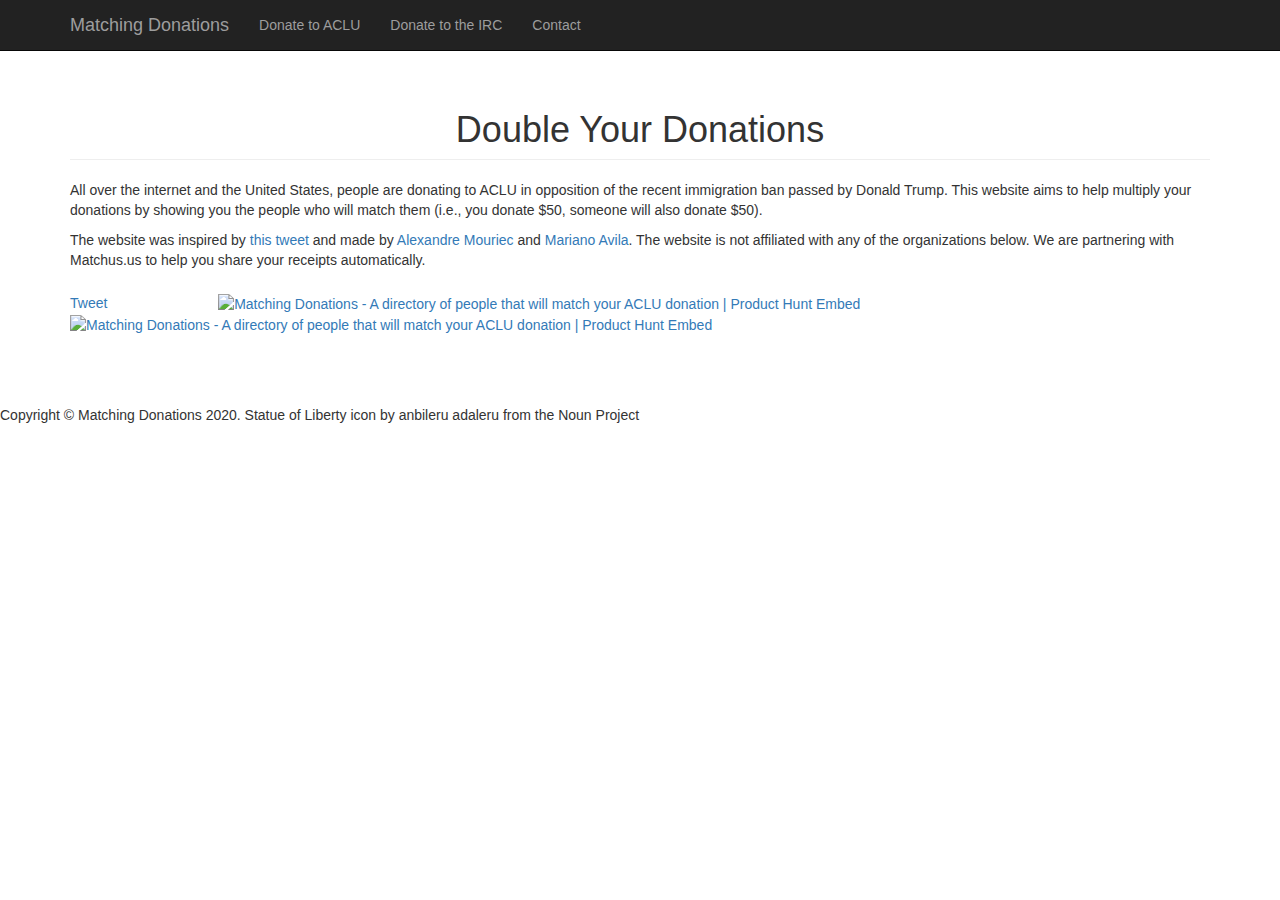
==== commit d8adf2c7: "Project is down" ====
--- a/index.html
+++ b/index.html
@@ -138,338 +138,14 @@
 		</script>
 
         <iframe src="https://www.facebook.com/plugins/share_button.php?href=http%3A%2F%2Fmatchingdonations.us&layout=button_count&size=large&mobile_iframe=true&width=103&height=28&appId" width="103" height="28" style="border:none;overflow:hidden" scrolling="no" frameborder="0" allowTransparency="true"></iframe>
-
-        <!-- Donations Row -->
-        <div class="row">
-            <div class="col-lg-12">
-                <h2 class="page-header">People who are matching donations</h2>
-            </div>
-            <center><a target="_blank" href="http://matchus.us/aclu-matchers/"><button type="button" class="btn btn-primary btn-lg">Click here to have your donation matched automatically 🇺🇸</button></a></center>
-            <div class="col-lg-4 col-sm-6 text-center">
-                <img class="img-circle img-responsive img-center" src="https://pbs.twimg.com/profile_images/3020936963/4c05868072f5c50bf9613edb9afd33c9_200x200.png" alt="">
-                <h3>Satya Patel
-                    <small><br>VC Homebrew<br /></small>
-                </h3>
-                <p>He will match up to $20k to ACLU <strong>
-                        <!--<a href="https://twitter.com/satyap/status/826507610518024192" target="_blank"><br>Share your donation receipts with him<br/></a>--><a target="_blank" href="https://twitter.com/satyap/status/826507610518024192"><button type="button" class="btn btn-primary btn-lg">Share your donation 🇺🇸</button></a></strong></p>
-
-            </div>
-            <div class="col-lg-4 col-sm-6 text-center">
-                <img class="img-circle img-responsive img-center" src="https://pbs.twimg.com/profile_images/770756947293249536/P8hnCiLa_200x200.jpg" alt="">
-                <h3>Denelle Dixon
-                    <small><br>Chief Business/Legal Officer Mozilla<br /></small>
-                </h3>
-                <p>She will match up to $5k to ACLU <strong><a target="_blank" href="https://twitter.com/DenelleDixon/status/825570792834347010"><button type="button" class="btn btn-primary btn-lg">Share your donation 🇺🇸</button></a></strong></p>
-            </div>
-            <div class="col-lg-4 col-sm-6 text-center">
-                <img class="img-circle img-responsive img-center" src="https://pbs.twimg.com/profile_images/473261320138018816/L3corM5O_200x200.jpeg" alt="">
-                <h3>Russell Glass
-                    <small><br>Ad at LinkedIn<br /></small>
-                </h3>
-                <p>He will match up to $10k to ACLU <strong><a target="_blank" href="https://twitter.com/glassruss/status/825602771801903104"><button type="button" class="btn btn-primary btn-lg">Share your donation 🇺🇸</button></a></strong></p>
-            </div>
-            <div class="col-lg-4 col-sm-6 text-center">
-                <img class="img-circle img-responsive img-center" src="https://pbs.twimg.com/profile_images/869439903976894465/iNCTHDkx_200x200.jpg" alt="">
-                <h3>Gary Illyes
-                    <small><br>Google<br /></small>
-                </h3>
-                <p>He will match up to $15k to ACLU <strong><a href="https://twitter.com/methode/status/825786829295190016" target="_blank"><br>Share your donation receipts with him<br /></a></strong></p>
-            </div>
-            <div class="col-lg-4 col-sm-6 text-center">
-                <img class="img-circle img-responsive img-center" src="https://pbs.twimg.com/profile_images/934460028702007296/8x5w_kq8_200x200.jpg" alt="">
-                <h3>Maril Davis
-                    <small><br>Exec Producer Outlander<br /></small>
-                </h3>
-                <p>She will match up to $1k to ACLU <strong><a href="https://twitter.com/NightMaril/status/825635784761950209" target="_blank"><br>Share your donation receipts with her<br /></a></strong></p>
-            </div>
-            <div class="col-lg-4 col-sm-6 text-center">
-                <img class="img-circle img-responsive img-center" src="https://pbs.twimg.com/profile_images/831323214949212160/qE0rJ8H6_200x200.jpg" alt="">
-                <h3>Savan Kotecha
-                    <small><br>Songwriter<br /></small>
-                </h3>
-                <p>He will match up to $5k to ACLU <strong><a href="https://twitter.com/Savan_Kotecha/status/825804383535271936" target="_blank"><br>Share your donation receipts with him<br /></a></strong></p>
-            </div>
-
-            <div class="col-lg-4 col-sm-6 text-center">
-                <img class="img-circle img-responsive img-center" src="https://pbs.twimg.com/profile_images/441605100440547328/vJhIbf6j_200x200.png" alt="">
-                <h3>Brad Feld
-                    <small> <br>VC at Foundry Group<br/></small>
-                </h3>
-                <p>He will match up to $20k to ACLU <strong><a href="https://twitter.com/bfeld/status/825810738371502085" target="_blank"><br>Share your donation receipts with him<br /></a></strong></p>
-            </div>
-            <div class="col-lg-4 col-sm-6 text-center">
-                <img class="img-circle img-responsive img-center" src="https://pbs.twimg.com/profile_images/1005962140421771264/hDfGcMd3_200x200.jpg" alt="">
-                <h3>Chris Sacca
-                    <small><br> Lowercase Capital<br/> </small>
-                </h3>
-                <p>He will match up to $150k to ACLU <strong><a href="https://twitter.com/sacca/status/825475296614707200" target="_blank"><br>Share your donation receipts with him<br /> </a></strong></p>
-            </div>
-            <div class="col-lg-4 col-sm-6 text-center">
-                <img class="img-circle img-responsive img-center" src="https://pbs.twimg.com/profile_images/865426317088407552/60SeTYdR_200x200.jpg" alt="">
-                <h3>Jesse Tyler Ferguson
-                    <small> <br>Modern Family<br /> </small>
-                </h3>
-                <p>He will match up $10k to ACLU <strong><a href="https://twitter.com/jessetyler/status/825902434664845313" target="_blank"><br>In support of our LGBTQ immigrant family<br /></a></strong></p>
-            </div>
-            <div class="col-lg-4 col-sm-6 text-center">
-                <img class="img-circle img-responsive img-center" src="https://pbs.twimg.com/profile_images/825622525342199809/_iAaSUQf_200x200.jpg" alt="">
-                <h3>Patrick Collison
-                    <small><br>Stripe CEO<br /></small>
-                </h3>
-                <p>He will match up to $50k to ACLU <strong><a href="https://twitter.com/patrickc/status/825822726166237184" target="_blank"><br>Share your donation receipts with him<br /></a></strong></p>
-            </div>
-            <div class="col-lg-4 col-sm-6 text-center">
-                <img class="img-circle img-responsive img-center" src="https://pbs.twimg.com/profile_images/1677873294/image_200x200.jpg" alt="">
-                <h3>Nat Friedman
-                    <small><br>Cofounder/CEO Xamarin<br /></small>
-                </h3>
-                <p>He will match to $50k to ACLU <strong><a href="https://twitter.com/natfriedman/status/825804757864325121" target="_blank"><br>Share your donation receipts with him<br /> </a></strong></p>
-            </div>
-            <div class="col-lg-4 col-sm-6 text-center">
-                <img class="img-circle img-responsive img-center" src="https://pbs.twimg.com/profile_images/1099397146892226563/QF4T-FKX_200x200.png" alt="">
-                <h3>Rosie O'Donnell
-                    <small><br>Comedian/Television Personality<br /></small>
-                </h3>
-                <p>She will match Sia's $100k donation <strong><a href="https://twitter.com/Rosie/status/825536012763983872" target="_blank"><br>Share your donation receipts with her<br /></a></strong></p>
-            </div>
-
-
-        </div>
-        <!-- Companies Donations Row -->
-        <div class="row">
-            <div class="col-lg-12">
-                <h2 class="page-header">Companies which are matching donations</h2>
-            </div>
-            <div class="col-lg-4 col-sm-6 text-center">
-                <img class="img-circle img-responsive img-center" src="https://pbs.twimg.com/profile_images/1017078560102678530/UguviZhT_200x200.jpg" alt="">
-                <h3>Streamlabs
-                    <small>Live Streaming Tool</small>
-                </h3>
-                <p>Streamlabs will match up to $20k for ACLU.<strong><a href="https://twitter.com/StreamlabsHQ" target="_blank">Share your donation receipts here</a></strong></p>
-            </div>
-            <div class="col-lg-4 col-sm-6 text-center">
-                <img class="img-circle img-responsive img-center" src="https://pbs.twimg.com/profile_images/1013844038540189696/5VGQzLr7_200x200.jpg" alt="">
-                <h3>Gusto
-                    <small>All-in-one</small>
-                </h3>
-                <p>Gusto will match ACLU donations from any employee at any Gusto customer.<strong><a href="http://gusto.com/blog/gusto-giving-stand-up-for-equal-rights/" target="_blank">See their blogpost here</a></strong></p>
-            </div>
-            <div class="col-lg-4 col-sm-6 text-center">
-                <img class="img-circle img-responsive img-center" src="https://pbs.twimg.com/profile_images/1012787814474240000/DHCmEb7B_200x200.jpg" alt="">
-                <h3>Leanplum
-                    <small>Mobile marketing platform</small>
-                </h3>
-                <p>Leanplum will match ACLU donations .<strong><a href="https://twitter.com/leanplum/status/826550731347992579" target="_blank">Share your donation receipts here</a></strong></p>
-            </div>
-
-            <!-- Past Donations Row -->
-            <div class="row">
-                <div class="col-lg-12">
-                    <h2 class="page-header">People who matched donations previously</h2>
-                </div>
-                <div class="col-lg-4 col-sm-6 text-center">
-                    <img class="img-circle img-responsive img-center" src="https://pbs.twimg.com/profile_images/1639313949/ofarrell_john_abosch_200x200.jpg" alt="">
-                    <h3>John O'Farrell <small><br>General Partner a16z<br /></small>
-                    </h3>
-                    <p>He raised more than $27k to the IRC to help refugees <strong><a href="https://twitter.com/johnofa/status/827985839154032640" target="_blank"><br>View Here<br /></a></strong></p>
-                </div>
-                <div class="col-lg-4 col-sm-6 text-center">
-                    <img class="img-circle img-responsive img-center" src="https://pbs.twimg.com/profile_images/850330691816620034/LEE6tYPA_200x200.jpg" alt="">
-                    <h3>Steward Butterfield
-                        <small><br> CEO of Slack <br /></small>
-                    </h3>
-                    <p>He raised $5k to ACLU <strong><a href="https://twitter.com/stewart/status/827750723026685952" target="_blank"><br>View Here<br /></a></strong></p>
-                </div>
-                <div class="col-lg-4 col-sm-6 text-center">
-                    <img class="img-circle img-responsive img-center" src="https://pbs.twimg.com/profile_images/1101577267463901184/j6r9LmcO_200x200.png" alt="">
-                    <h3>Eoghan McCabe
-                        <small><br>CEO/Co-founder of Intercom<br /></small>
-                    </h3>
-                    <p>He raised $76.8k to ACLU <strong><a href="https://twitter.com/eoghan/status/827319853203591169" target="_blank"><br>View Here<br /> </a></strong></p>
-                </div>
-                <div class="col-lg-4 col-sm-6 text-center">
-                    <img class="img-circle img-responsive img-center" src="https://pbs.twimg.com/profile_images/465999349227737088/H3Xl8anY_200x200.jpeg" alt="">
-                    <h3>Dom Hofmann
-                        <small><br> Founder of Vine<br /> </small>
-                    </h3>
-                    <p>He raised around $116K for ACLU <strong><a href="https://twitter.com/dhof/status/825758855850246145" target="_blank"><br>View Here<br /></a></strong></p>
-                </div>
-                <div class="col-lg-4 col-sm-6 text-center">
-                    <img class="img-circle img-responsive img-center" src="https://pbs.twimg.com/profile_images/597905028704264194/X8hBnVkJ_200x200.png" alt="">
-                    <h3>Afif Ghannoum
-                        <small><br>Entrepreneur<br /></small>
-                    </h3>
-                    <p>He raised $5k for ACLU <strong><a href="https://twitter.com/mowheeler/status/827186069573623809" target="_blank"><br>View Here<br /></a></strong></p>
-                </div>
-                <div class="col-lg-4 col-sm-6 text-center">
-                    <img class="img-circle img-responsive img-center" src="https://pbs.twimg.com/profile_images/810496116882018304/_5ulj4yk_200x200.jpg" alt="">
-                    <h3>Morris Wheeler
-                        <small><br>Drummond Road Capital<br /></small>
-                    </h3>
-                    <p>He raised $5k to ACLU <strong><a href="https://twitter.com/mowheeler/status/827186069573623809" target="_blank"><br>View Here<br /></a></strong></p>
-                </div>
-                <div class="col-lg-4 col-sm-6 text-center">
-                    <img class="img-circle img-responsive img-center" src="https://pbs.twimg.com/profile_images/1096600044839460864/m9hQSJqy_200x200.jpg" alt="">
-                    <h3>Grimes
-                        <small><br> Music Producer<br /> </small>
-                    </h3>
-                    <p>She raised $10k for CAIR <strong><a href="https://twitter.com/Grimezsz/status/825526619406114816" target="_blank"><br>View Here<br /></a></strong></p>
-                </div>
-                <div class="col-lg-4 col-sm-6 text-center">
-                    <img class="img-circle img-responsive img-center" src="https://pbs.twimg.com/profile_images/491385177839378432/LrnRm8Cw_200x200.jpeg" alt="">
-                    <h3>David Risher
-                        <small><br> Co-founder Worldreaders <br /></small>
-                    </h3>
-                    <p>He raised $50k for ACLU <strong><a href="https://twitter.com/davidrisherWR/status/826595361963679744" target="_blank"><br>View Here<br /></a></strong></p>
-                </div>
-                <div class="col-lg-4 col-sm-6 text-center">
-                    <img class="img-circle img-responsive img-center" src="https://pbs.twimg.com/profile_images/1008540603968208897/oD--zuJg_200x200.jpg" alt="">
-                    <h3>Adam Lisagor
-                        <small><br>CEO of Sandwich Video<br /></small>
-                    </h3>
-                    <p>He raised $10k to Nat'l Imm Law Center<strong><a href="https://twitter.com/adamlisagor/status/826496109597954048" target="_blank"><br>View Here<br /></a></strong></p>
-                </div>
-                <div class="col-lg-4 col-sm-6 text-center">
-                    <img class="img-circle img-responsive img-center" src="https://pbs.twimg.com/profile_images/3413742921/0e9ef95e76c4a965b9b177fa2267d6c1_200x200.png" alt="">
-                    <h3>Jason Fried
-                        <small><br> Founder/CEO of Basecamp<br /> </small>
-                    </h3>
-                    <p>He raised $100k for IRC <strong><a href="https://twitter.com/adamlisagor/status/826885814416084998" target="_blank"><br>View Here<br /></a></strong></p>
-                </div>
-                <div class="col-lg-4 col-sm-6 text-center">
-                    <img class="img-circle img-responsive img-center" src="https://pbs.twimg.com/profile_images/3598334535/805ea8849134b2ba3f674a5cbdb4272e_200x200.jpeg" alt="">
-                    <h3>Peter X. Deng
-                        <small><br>Head of PM at Oculus<br /></small>
-                    </h3>
-                    <p>He and his wife raised more than $50k for ACLU<strong><a href="https://www.facebook.com/photo.php?fbid=10102858666660893&set=a.567688211113.2163128.205109&type=3&theater" target="_blank"><br>View Here<br /></a></strong></p>
-                </div>
-                <div class="col-lg-4 col-sm-6 text-center">
-                    <img class="img-circle img-responsive img-center" src="https://pbs.twimg.com/profile_images/950317357875961857/Pzq2aEye_200x200.jpg" alt="">
-                    <h3>Julie Plec
-                        <small><br>Exec. Producer Vampire Diaries<br /></small>
-                    </h3>
-                    <p>She raised $6272 for ACLU<strong><a href="https://twitter.com/julieplec/with_replies" target="_blank"><br>View Here<br /></a></strong></p>
-                </div>
-                <div class="col-lg-4 col-sm-6 text-center">
-                    <img class="img-circle img-responsive img-center" src="https://pbs.twimg.com/profile_images/991029660795490310/pRM6eP6u_200x200.jpg" alt="">
-                    <h3>Sia
-                        <small><br>Singer<br /></small>
-                    </h3>
-                    <p>She raised $100K for ACLU<strong><a href="https://twitter.com/Sia/with_replies" target="_blank"><br>View Here<br /></a></strong></p>
-                </div>
-                <div class="col-lg-4 col-sm-6 text-center">
-                    <img class="img-circle img-responsive img-center" src="https://pbs.twimg.com/profile_images/625078869104553984/frrP3vYy_200x200.jpg" alt="">
-                    <h3>Mark Pincus
-                        <small><br>Founder of Zynga<br /></small>
-                    </h3>
-                    <p>He raised $50k for ACLU <strong><a href="https://twitter.com/markpinc/status/826513686923616256" target="_blank"><br>View Here<br /></a></strong></p>
-                </div>
-                <div class="col-lg-4 col-sm-6 text-center">
-                    <img class="img-circle img-responsive img-center" src="https://pbs.twimg.com/profile_images/710665408785698816/T_-Eul8R_200x200.jpg" alt="">
-                    <h3>Mike Vernal
-                        <small><br>Partner at Sequoia<br /></small>
-                    </h3>
-                    <p>He raised more than $50k for ACLU <strong><a href="https://twitter.com/mvernal/status/8258918402094571538" target="_blank"><br>View Here<br /> </a></strong>
-
-                    </p>
-                </div>
-                <div class="col-lg-4 col-sm-6 text-center">
-                    <img class="img-circle img-responsive img-center" src="https://pbs.twimg.com/profile_images/1044950703750488064/3jBVH_rO_200x200.jpg" alt="">
-                    <h3>Hank Green
-                        <small> <br>CEO at Complexly<br /> </small>
-                    </h3>
-                    <p>He raised more than $11k for ACLU <strong><a href="https://twitter.com/hankgreen/status/8265138077029089322" target="_blank"><br>View Here<br /></a></strong></p>
-                </div>
-                <div class="col-lg-4 col-sm-6 text-center">
-                    <img class="img-circle img-responsive img-center" src="https://pbs.twimg.com/profile_images/763137848916660224/Llcjv9V5_200x200.jpg" alt="">
-                    <h3>Cabel Sasser
-                        <small><br>Cofounder of Panic Inc<br /></small>
-                    </h3>
-                    <p>He raised $20k for ACLU <strong><a href="https://twitter.com/cabel/status/825584931946459136" target="_blank"><br>View Here<br /></a></strong></p>
-                </div>
-                <div class="col-lg-4 col-sm-6 text-center">
-                    <img class="img-circle img-responsive img-center" src="https://pbs.twimg.com/profile_images/796481884221865984/ly6p8JYs_200x200.jpg" alt="">
-                    <h3>Bobby Goodlatte
-                        <small><br>VP at Facebook<br /></small>
-                    </h3>
-                    <p>He raised $100k for ACLU <strong><a href="https://twitter.com/boztank/status/825960975371165696" target="_blank"><br>View Here<br /> </a></strong></p>
-                </div>
-                <div class="col-lg-4 col-sm-6 text-center">
-                    <img class="img-circle img-responsive img-center" src="https://pbs.twimg.com/profile_images/688777100287868928/SMG9k2Og_200x200.jpg" alt="">
-                    <h3>Andrew Bosworth
-                        <small><br>Founder of Openvote<br /></small>
-                    </h3>
-                    <p>He raised $100k for ACLU <strong><a href="https://twitter.com/boztank/status/825903365402030080" target="_blank"><br>View Here<br /> </a></strong></p>
-                </div>
-                <div class="col-lg-4 col-sm-6 text-center">
-                    <img class="img-circle img-responsive img-center" src="https://pbs.twimg.com/profile_images/621165335668862976/NtxFcezA_200x200.jpg" alt="">
-                    <h3>Ajay Chopra
-                        <small><br> VC Trinity Ventures<br /></small>
-                    </h3>
-                    <p>He raised $50k for ACLU <strong><a href="https://twitter.com/AjayChopra/status/826348578947821568" target="_blank"><br>View Here<br /></a></strong></p>
-                </div>
-                <div class="col-lg-4 col-sm-6 text-center">
-                    <img class="img-circle img-responsive img-center" src="https://pbs.twimg.com/profile_images/826142192389365760/zc2EKODr_200x200.jpg" alt="">
-                    <h3>Michael Mettler
-                        <small><br>Founder of Cardio<br /> </small>
-                    </h3>
-                    <p>He raised $10k for worthy charity/ needy individuals <strong><a href="https://twitter.com/mettler/status/826147257791639552" target="_blank"><br>View Here<br /></a></strong></p>
-                </div>
-                <div class="col-lg-4 col-sm-6 text-center">
-                    <img class="img-circle img-responsive img-center" src="https://pbs.twimg.com/profile_images/868492035933720576/SewJLKC-_200x200.jpg" alt="">
-                    <h3>Sean Behr
-                        <small><br>CEO Stratim & Zirx<br /></small>
-                    </h3>
-                    <p>He raised $10k for ACLU <strong><a href="https://twitter.com/seanbehr/status/826087300941611008" target="_blank"><br>View Here<br /></a></strong></p>
-                </div>
-                <div class="col-lg-4 col-sm-6 text-center">
-                    <img class="img-circle img-responsive img-center" src="https://pbs.twimg.com/profile_images/652646897077854208/aDT2MGoK_200x200.jpg" alt="">
-                    <h3>Ramez Naam
-                        <small> <br>Writer and Speaker<br /> </small>
-                    </h3>
-                    <p>He raised $10k for ACLU <strong><a href="https://twitter.com/ramez/status/826247983612112896" target="_blank"><br>View Here<br /></a></strong></p>
-                </div>
-                <div class="col-lg-4 col-sm-6 text-center">
-                    <img class="img-circle img-responsive img-center" src="https://pbs.twimg.com/profile_images/1011801952034799616/lLHU-x_B_200x200.jpg" alt="">
-                    <h3>Hunter Walk
-                        <small><br> Partner at Homebrew Ventures<br /> </small>
-                    </h3>
-                    <p>He raised $10k for ACLU <strong><a href="https://twitter.com/hunterwalk/status/825805669416714241" target="_blank"><br>View Here<br /></a></strong></p>
-                </div>
-                <div class="col-lg-4 col-sm-6 text-center">
-                    <img class="img-circle img-responsive img-center" src="https://pbs.twimg.com/profile_images/3687127348/3b107c410d2ace020fc24c6edcba326d_200x200.jpeg" alt="">
-                    <h3>Tony Fadell
-                        <small> <br>CEO Nest<br /></small>
-                    </h3>
-                    <p>He helped raise more than $100k <strong><a href="https://twitter.com/bfeld/status/825810738371502085" target="_blank"><br>View Here<br /></a></strong></p>
-                </div>
-                <div class="col-lg-4 col-sm-6 text-center">
-                    <img class="img-circle img-responsive img-center" src="https://pbs.twimg.com/profile_images/930694647265091585/howOdWzW_200x200.jpg" alt="">
-                    <h3>Susan Danziger
-                        <small><br>Founder/CEO of Ziggeo<br /></small>
-                    </h3>
-                    <p>She helped raise more than $100k <strong><a href="http://susandanziger.com/post/156578779422/a-kickass-day-raising-money-for-the-aclu#title_post" target="_blank"><br>View Here<br /></a></strong></p>
-                </div>
-                <div class="col-lg-4 col-sm-6 text-center">
-                    <img class="img-circle img-responsive img-center" src="https://pbs.twimg.com/profile_images/1187484689/armony_200x200.jpg" alt="">
-                    <h3>Izhar Armony
-                        <small><br>Early Stage VC<br /></small>
-                    </h3>
-                    <p>He raised $50k for ACLU <strong><a href="https://twitter.com/izhararmony/status/825832858581282816" target="_blank"><br>View Here<br /></a></strong></p>
-                </div>
-                <div class="col-lg-4 col-sm-6 text-center">
-                    <img class="img-circle img-responsive img-center" src="https://pbs.twimg.com/profile_images/1041886881296855046/0OAwi084_200x200.jpg" alt="">
-                    <h3>Jack Antonoff
-                        <small><br>Singer<br /></small>
-                    </h3>
-                    <p>He raised 20k for ACLU <strong><a href="https://twitter.com/jackantonoff/status/825527049909571584" target="_blank"><br> View Here<br /></a></strong></p>
-                </div>
+      <a href="https://www.producthunt.com/posts/matching-donations?utm_source=badge-featured&utm_medium=badge&utm_souce=badge-matching-donations" target="_blank"><img src="https://api.producthunt.com/widgets/embed-image/v1/featured.svg?post_id=89472&theme=light" alt="Matching Donations - A directory of people that will match your ACLU donation | Product Hunt Embed" style="width: 250px; height: 54px;" width="250px" height="54px" /></a>
+      <a href="https://www.producthunt.com/posts/matching-donations?utm_source=badge-top-post-badge&utm_medium=badge&utm_souce=badge-matching-donations" target="_blank"><img src="https://api.producthunt.com/widgets/embed-image/v1/top-post-badge.svg?post_id=89472&theme=light&period=daily" alt="Matching Donations - A directory of people that will match your ACLU donation | Product Hunt Embed" style="width: 250px; height: 54px;" width="250px" height="54px" /></a>
             </div>
                 <!-- Footer -->
                 <footer>
                     <div class="row">
                         <div class="col-lg-12">
-                            <p><br>Copyright &copy; Matching Donations 2018. Statue of Liberty icon by anbileru adaleru from the Noun Project<br />
+                            <p><br>Copyright &copy; Matching Donations 2020. Statue of Liberty icon by anbileru adaleru from the Noun Project<br />
                             </p>
                         </div>
                         <!-- /.col-lg-12 -->
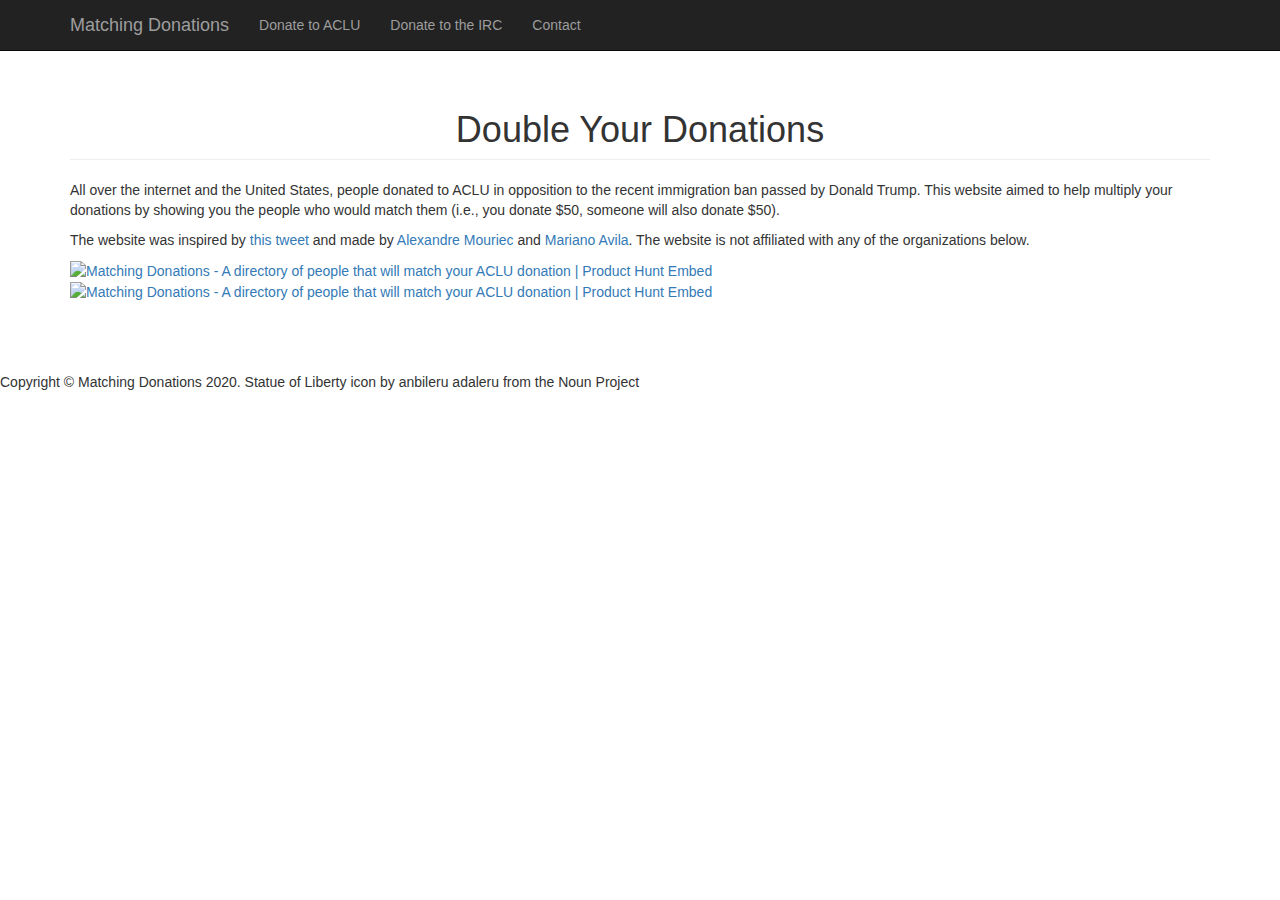
==== commit 74a691f4: "Update index.html" ====
--- a/index.html
+++ b/index.html
@@ -6,7 +6,7 @@
     <meta charset="utf-8">
     <meta http-equiv="X-UA-Compatible" content="IE=edge">
     <meta name="viewport" content="width=device-width, initial-scale=1">
-    <meta name="description" content="All over the internet and the United States, people are donating to ACLU in opposition of the recent immigration ban passed by Donald Trump. This website aims to help multiply your donations by showing you the people who will match them (i.e., you donate $50, someone will also donate $50).">
+    <meta name="description" content="All over the internet and the United States, people donated to ACLU in opposition to the immigration ban passed by Donald Trump. This website aimed to help multiply your donations by showing you the people who would match them (i.e., you donate $50, someone will also donate $50).">
     <meta name="author" content="">
     <meta property="og:image" content="/image.png" />
     <meta property="og:image:width" content="980" />
@@ -118,27 +118,12 @@
                 <center>
                     <h1 class="page-header">Double Your Donations</h1>
                 </center>
-                <p>All over the internet and the United States, people are donating to ACLU in opposition of the recent immigration ban passed by Donald Trump. This website aims to help multiply your donations by showing you the people who will match them (i.e., you donate $50, someone will also donate $50).</p>
-                <p>The website was inspired by <a href="https://twitter.com/leepnet/status/825821432298905600">this tweet</a> and made by <a href="https://twitter.com/mrcalexandre">Alexandre Mouriec</a> and <a href="https://twitter.com/marianoaavila">Mariano Avila</a>. The website is not affiliated with any of the organizations below. We are partnering with Matchus.us to help you share your receipts automatically.</p>
+                <p>All over the internet and the United States, people donated to ACLU in opposition to the recent immigration ban passed by Donald Trump. This website aimed to help multiply your donations by showing you the people who would match them (i.e., you donate $50, someone will also donate $50).</p>
+                <p>The website was inspired by <a href="https://twitter.com/leepnet/status/825821432298905600">this tweet</a> and made by <a href="https://twitter.com/mrcalexandre">Alexandre Mouriec</a> and <a href="https://twitter.com/marianoaavila">Mariano Avila</a>. The website is not affiliated with any of the organizations below.</p>
             </div>
         </div>
-        <a href="https://twitter.com/share" class="twitter-share-button" data-url="http://matchingdonations.us" data-text="If you want to donate to the @ACLU & get it matched, you can send your receipts to these people :" data-size="large" data-hashtags="matchingdonations" data-dnt="true">Tweet</a>
-        <script>
-            ! function(d, s, id) {
-				var js, fjs = d.getElementsByTagName(s)[0],
-					p = /^http:/.test(d.location) ? 'http' : 'https';
-				if (!d.getElementById(id)) {
-					js = d.createElement(s);
-					js.id = id;
-					js.src = p + '://platform.twitter.com/widgets.js';
-					fjs.parentNode.insertBefore(js, fjs);
-				}
-			}(document, 'script', 'twitter-wjs');
-
-		</script>
-
-        <iframe src="https://www.facebook.com/plugins/share_button.php?href=http%3A%2F%2Fmatchingdonations.us&layout=button_count&size=large&mobile_iframe=true&width=103&height=28&appId" width="103" height="28" style="border:none;overflow:hidden" scrolling="no" frameborder="0" allowTransparency="true"></iframe>
-      <a href="https://www.producthunt.com/posts/matching-donations?utm_source=badge-featured&utm_medium=badge&utm_souce=badge-matching-donations" target="_blank"><img src="https://api.producthunt.com/widgets/embed-image/v1/featured.svg?post_id=89472&theme=light" alt="Matching Donations - A directory of people that will match your ACLU donation | Product Hunt Embed" style="width: 250px; height: 54px;" width="250px" height="54px" /></a>
+      
+	    <a href="https://www.producthunt.com/posts/matching-donations?utm_source=badge-featured&utm_medium=badge&utm_souce=badge-matching-donations" target="_blank"><img src="https://api.producthunt.com/widgets/embed-image/v1/featured.svg?post_id=89472&theme=light" alt="Matching Donations - A directory of people that will match your ACLU donation | Product Hunt Embed" style="width: 250px; height: 54px;" width="250px" height="54px" /></a>
       <a href="https://www.producthunt.com/posts/matching-donations?utm_source=badge-top-post-badge&utm_medium=badge&utm_souce=badge-matching-donations" target="_blank"><img src="https://api.producthunt.com/widgets/embed-image/v1/top-post-badge.svg?post_id=89472&theme=light&period=daily" alt="Matching Donations - A directory of people that will match your ACLU donation | Product Hunt Embed" style="width: 250px; height: 54px;" width="250px" height="54px" /></a>
             </div>
                 <!-- Footer -->
@@ -153,9 +138,7 @@
 
                     <!-- /.row -->
                 </footer>
-        </div>
-    </div>
-
+	</div> 
 </body>
 
 </html>
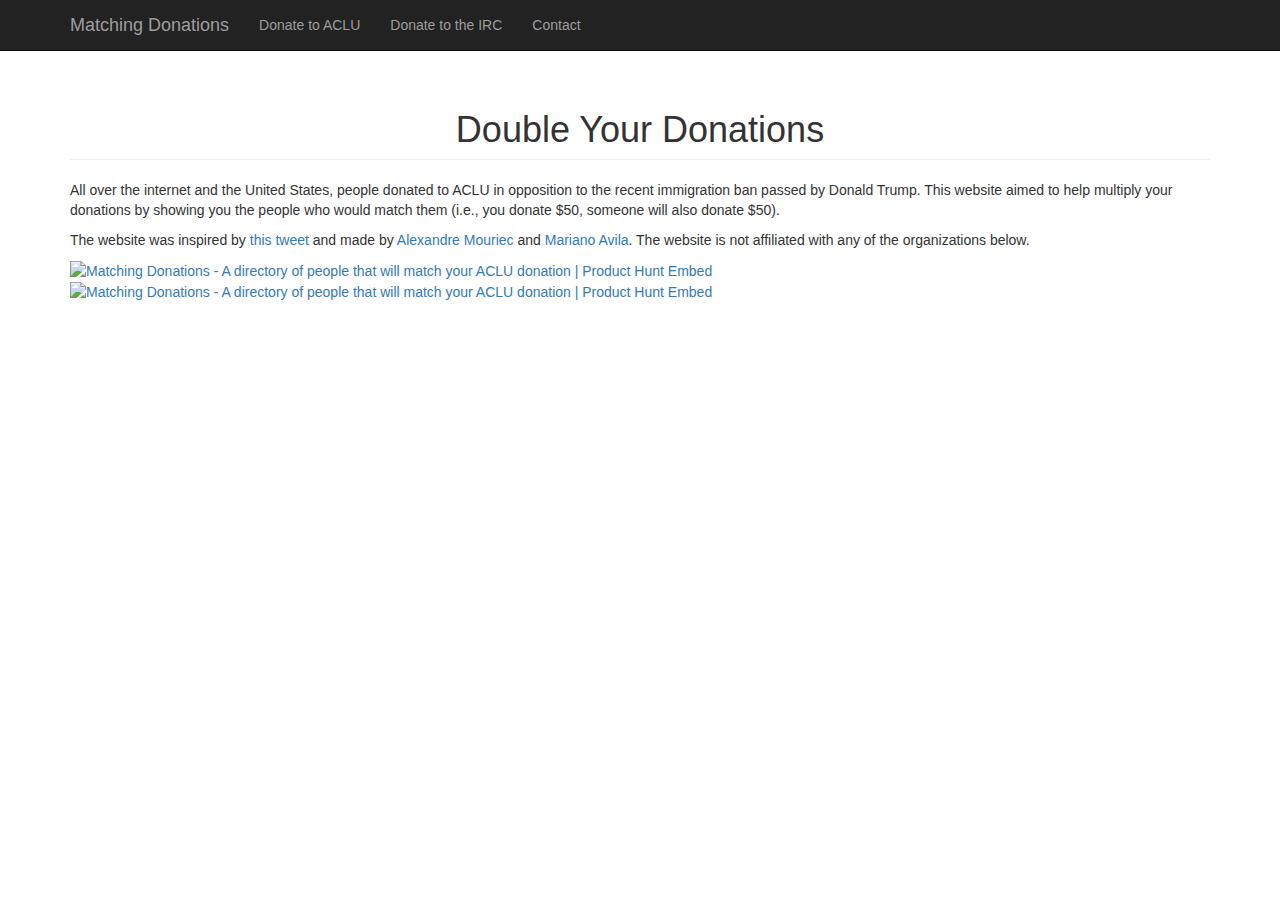
==== commit d16dd4b0: "remove footer" ====
--- a/index.html
+++ b/index.html
@@ -126,18 +126,6 @@
 	    <a href="https://www.producthunt.com/posts/matching-donations?utm_source=badge-featured&utm_medium=badge&utm_souce=badge-matching-donations" target="_blank"><img src="https://api.producthunt.com/widgets/embed-image/v1/featured.svg?post_id=89472&theme=light" alt="Matching Donations - A directory of people that will match your ACLU donation | Product Hunt Embed" style="width: 250px; height: 54px;" width="250px" height="54px" /></a>
       <a href="https://www.producthunt.com/posts/matching-donations?utm_source=badge-top-post-badge&utm_medium=badge&utm_souce=badge-matching-donations" target="_blank"><img src="https://api.producthunt.com/widgets/embed-image/v1/top-post-badge.svg?post_id=89472&theme=light&period=daily" alt="Matching Donations - A directory of people that will match your ACLU donation | Product Hunt Embed" style="width: 250px; height: 54px;" width="250px" height="54px" /></a>
             </div>
-                <!-- Footer -->
-                <footer>
-                    <div class="row">
-                        <div class="col-lg-12">
-                            <p><br>Copyright &copy; Matching Donations 2020. Statue of Liberty icon by anbileru adaleru from the Noun Project<br />
-                            </p>
-                        </div>
-                        <!-- /.col-lg-12 -->
-                    </div>
-
-                    <!-- /.row -->
-                </footer>
 	</div> 
 </body>
 
